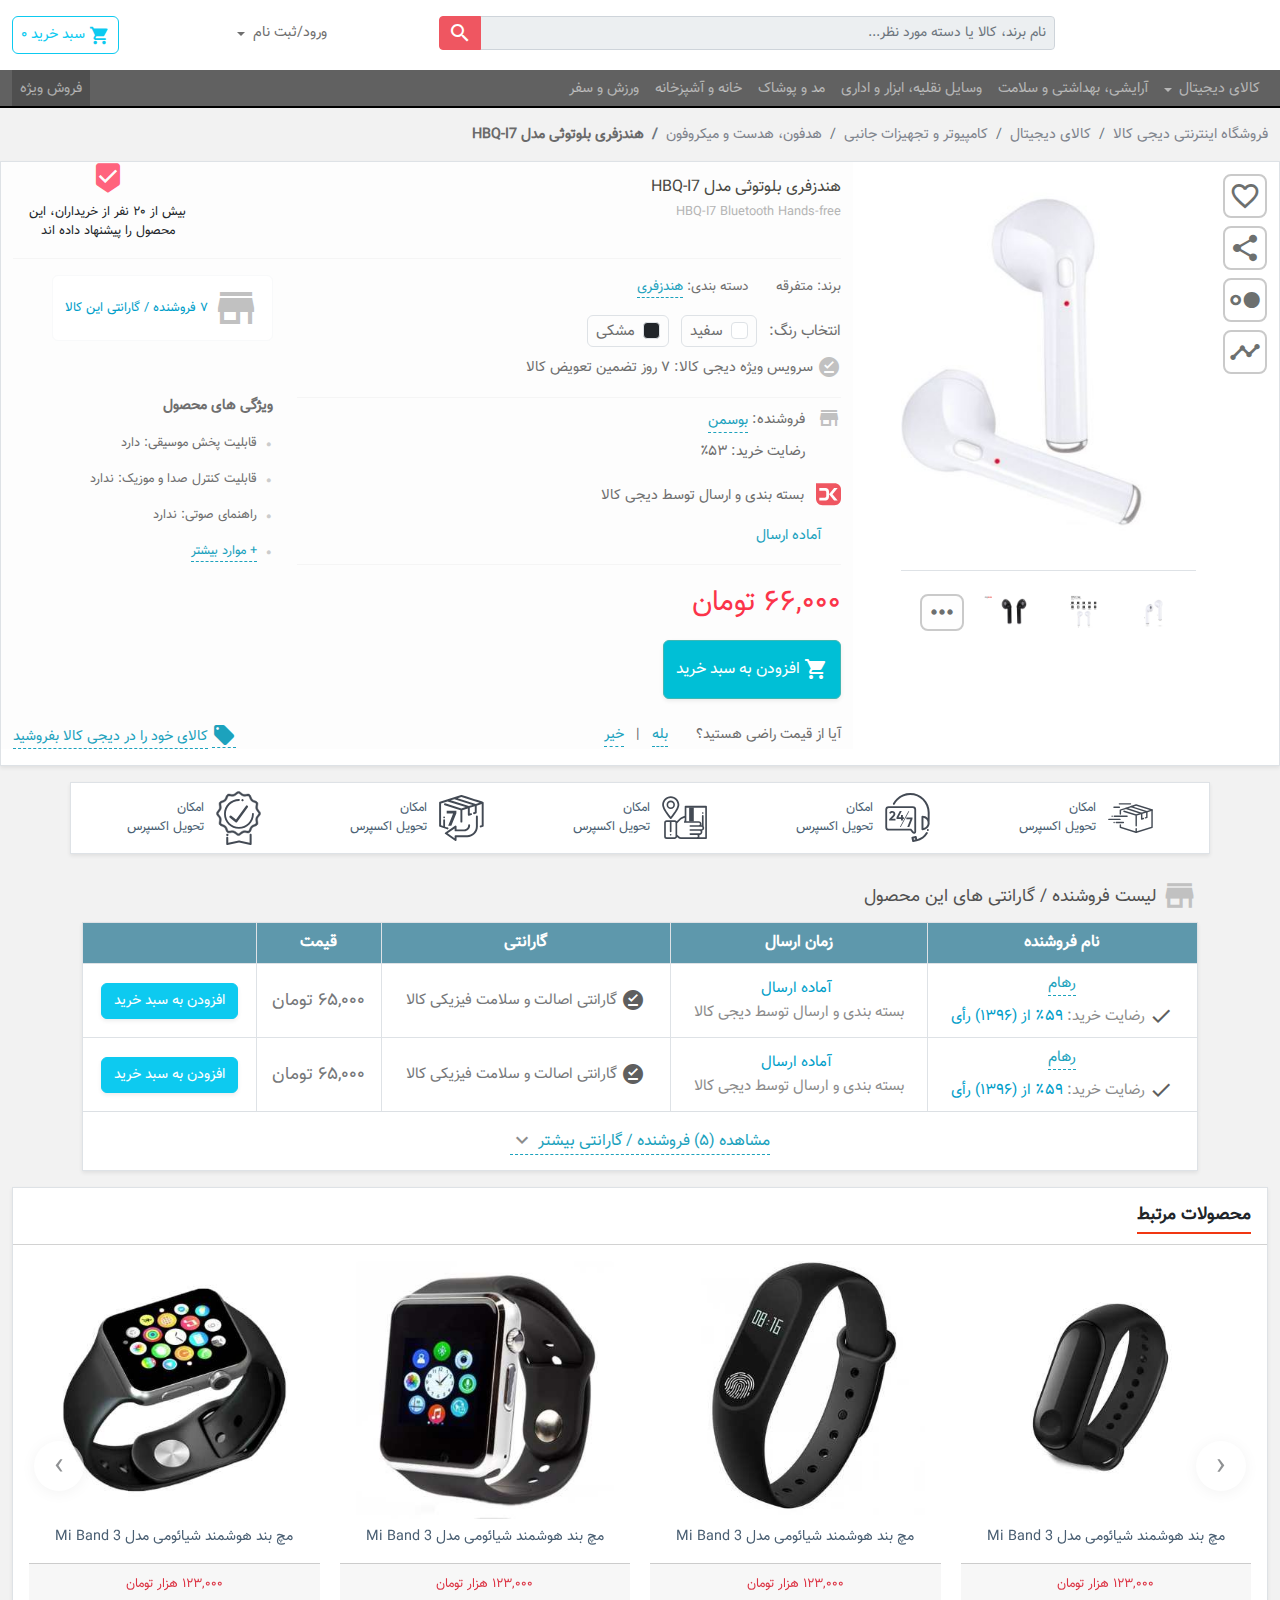
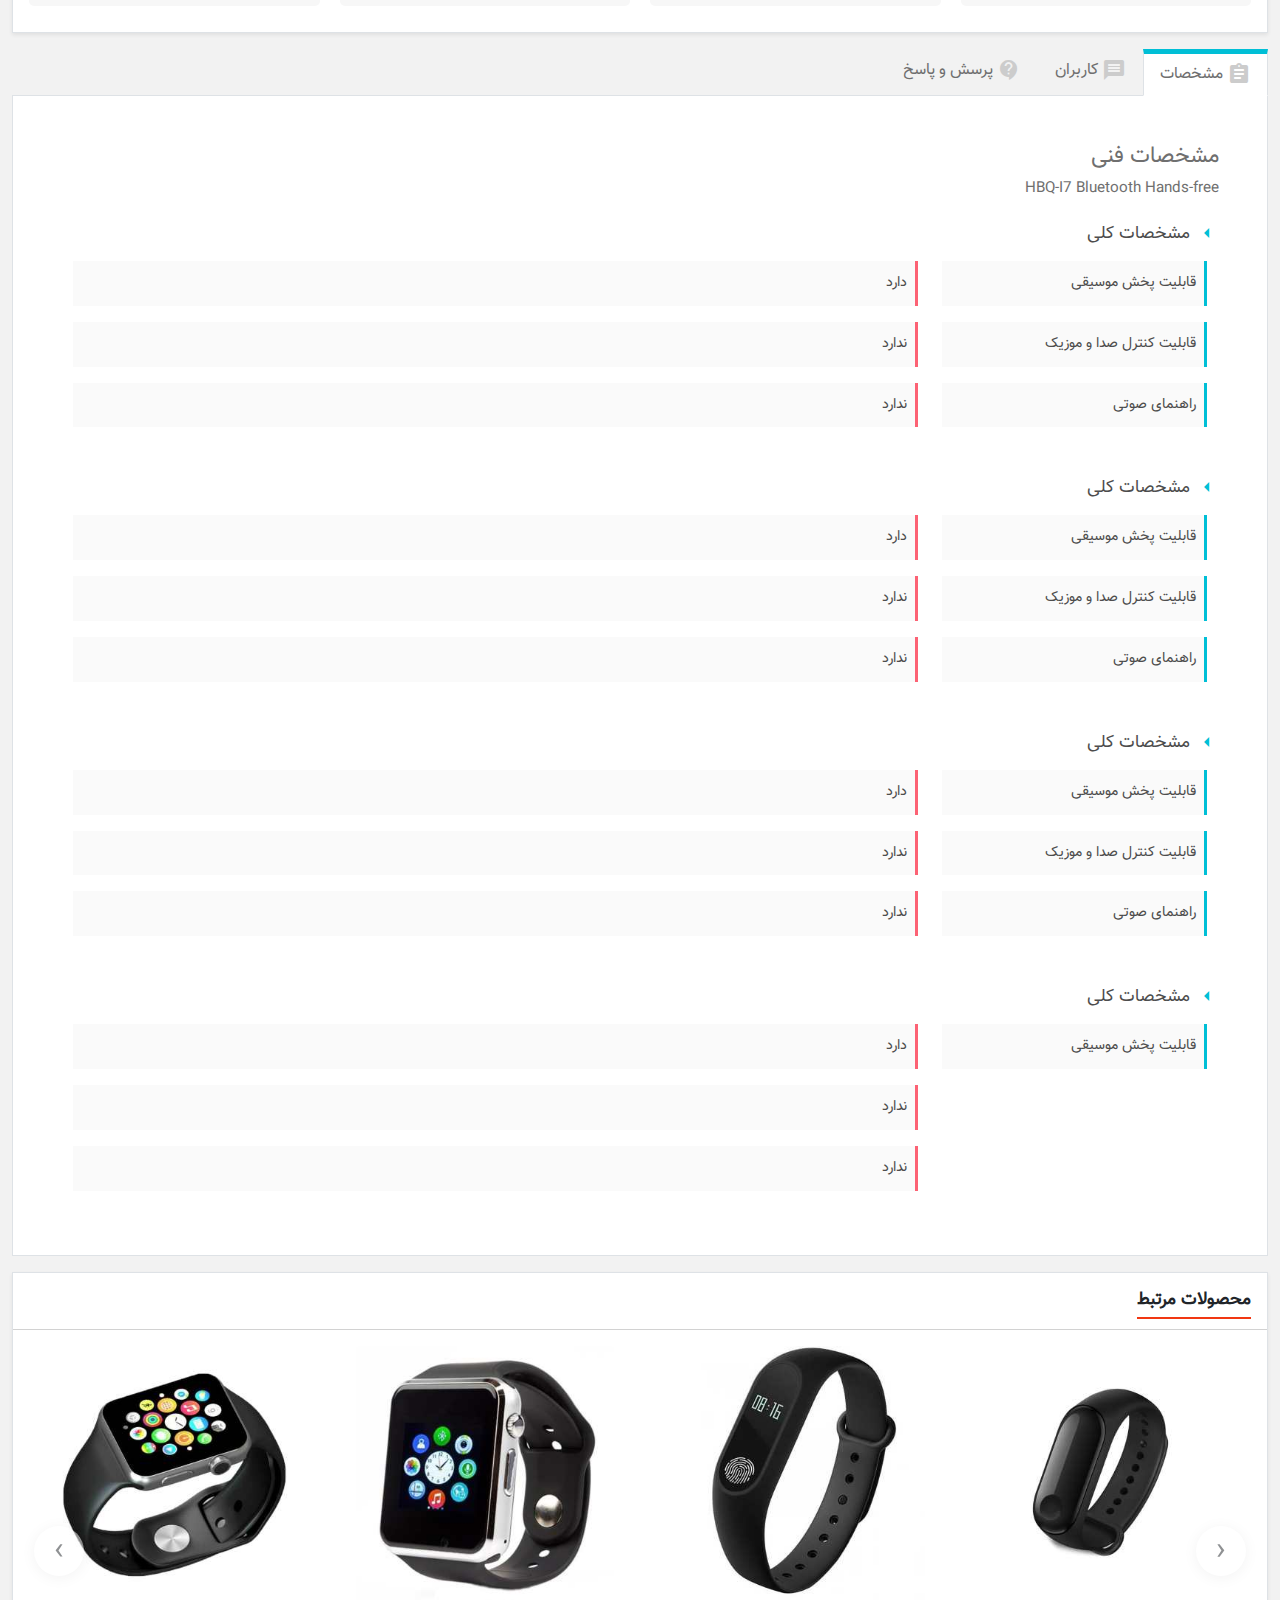
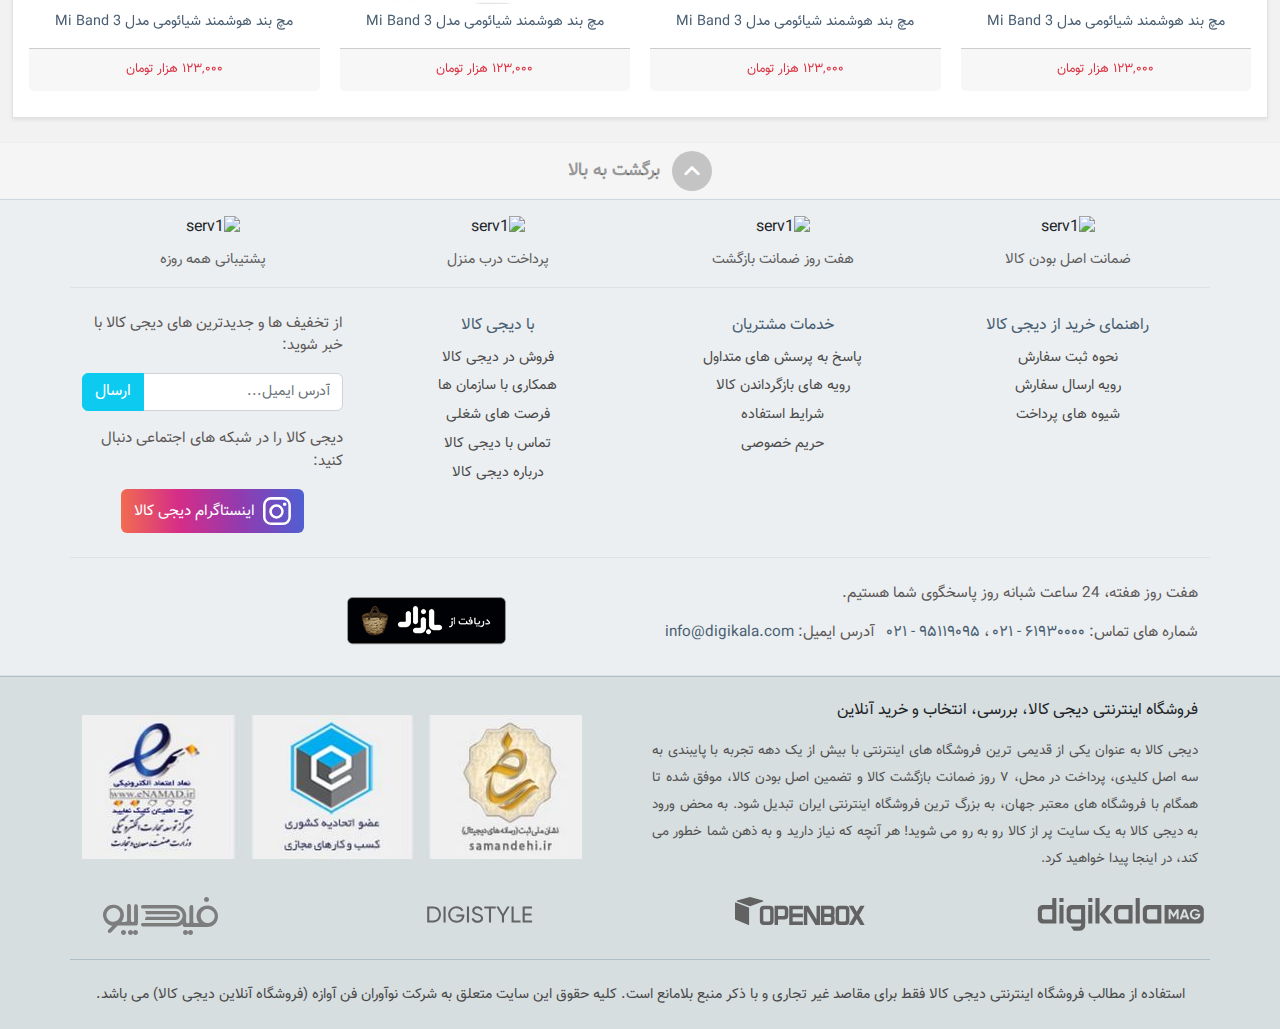
==== product.html @ 94bc152e "Add files via upload" ====
<!DOCTYPE html>
<html lang="fa">
<head>
    <meta charset="UTF-8">
    <meta http-equiv="X-UA-Compatible" content="IE=edge">
    <meta name="viewport" content="width=device-width, initial-scale=1.0">
    <title>دیجی کالا | محصول</title>

    <!-- bootstrap css -->
    <link rel="stylesheet" href="css/bootstrap-reboot.min.css">
    <link rel="stylesheet" href="css/bootstrap.rtl.css">
    <link rel="stylesheet" href="css/icons.css">
    <link rel="stylesheet" href="css/slider/cssfull.css">
    <link rel="stylesheet" href="css/owl-carousel/owl.carousel.css">
    <link rel="stylesheet" href="css/owl-carousel/owl.theme.default.css">
    <link rel="stylesheet" href="css/owl-carousel/font-awesome.min.css">
    <link rel="stylesheet" href="css/checkbox/checkbox.css">
    <link rel="stylesheet" href="css/style.css">
    <link rel="stylesheet" href="css/media.css">

    <link rel="stylesheet" href="css/slider/css1.css" media="screen and (max-width: 1365px)">
    <link rel="stylesheet" href="css/slider/css2.css" media="screen and (min-width: 1366px)">
    <link rel="stylesheet" href="css/slider/css3.css" media="screen and (min-width: 1680px)">

    <!-- bootstrap js -->
    <script src="js/jquery-3.6.0.min.js"></script>
    <script src="js/bootstrap.bundle.min.js"></script>
    <script src="js/slider1.js"></script>
    <script src="js/slider2.js"></script>
    <script src="js/owl.carousel.min.js"></script>
    <script src="js/custom.js"></script>

</head>

<body>
<!-- start header -->
<header class="container-fluid bg-white shadow-sm">
    <div class="row py-3">
        <div class="col-6 col-md-3 col-lg-2 mb-2 mb-md-0">
            <a href="./index.html">
                <div class="logo p-0">
                </div>
            </a>
        </div>
        <div class="col-6 col-md-4 col-lg-6 mb-2 mb-md-0">
            <form action="" method="post">
                <div class="input-group input-group-sm input-group-custom-0">
                    <input type="text" placeholder="نام برند، کالا یا دسته مورد نظر..."
                           class="form-control">
                    <button type="button" class="btn text-white">
                        <span class="material-icons">search</span>
                    </button>
                </div>
            </form>
        </div>
        <div class="col-6 col-md-3 col-lg-2 text-md-center text-lg-end">
            <div class="dropdown dropdown-center dropdown-custom-0">
                <button type="button" class="btn border-0 dropdown-toggle ps-0" id="dropdownMenuButton0"
                        data-bs-toggle="dropdown" aria-expanded="false">
                    ورود/ثبت نام
                </button>
                <div class="dropdown-menu border-0 shadow rounded-0 dropdown-menu-custom-0"
                     aria-labelledby="dropdownMenuButton0">
                    <div class="dropdown-header text-center py-0 px-2">
                        <!--<a class="btn btn-primary" href="#">ورود به دیجی کالا</a>-->
                        <button class="btn" onclick="location.href = '#'">ورود به دیجی کالا</button>
                    </div>
                    <div class="dropdown-divider"></div>
                    <ul class="list-inline py-0 px-1">
                        <li class="list-inline-item">کاربر جدید هستید؟</li>
                        <li class="list-inline-item"><a href="#">ثبت نام</a></li>
                    </ul>
                    <!--<a href="#" class="dropdown-item">پروفایل</a>-->
                    <button class="dropdown-item" onclick="location.href = '#'">
                        <span class="material-icons me-1">person</span>
                        <span>پروفایل</span>
                    </button>
                    <!--<a href="#" class="dropdown-item">ثبت سفارش</a>-->
                    <button class="dropdown-item" onclick="location.href = '#'">
                        <span class="material-icons me-1">assignment_turned_in</span>
                        <span>پیگیری سفارش</span>
                    </button>
                </div>
            </div>
        </div>
        <div class="col-6 col-md-2 col-lg-2 text-end">
            <button type="button" class="btn btn-outline-info px-md-1 px-lg-2 shopping-cart-0">
                <span class="material-icons">shopping_cart</span>
                <span>سبد خرید</span>
                <span>۰</span>
            </button>
        </div>
    </div>
</header>
<!-- end header -->

<!-- start menu -->
<nav class="navbar navbar-dark navbar-expand-md navbar-custom-0 py-0">
    <div class="container-fluid">
        <a class="navbar-toggler btn" data-bs-toggle="collapse" data-bs-target="#menu0" aria-controls="menu0"
           aria-expanded="false" aria-label="Toggle navigation">
            <span class="navbar-toggler-icon"></span>
        </a>
        <div class="nav-line"></div>
        <div class="collapse navbar-collapse" id="menu0">
            <ul class="navbar-nav p-0 navbar-nav-custom-0">
                <li class="nav-item dropdown-custom-1">
                    <a class="nav-link dropdown-toggle border-0" href="#" id="dropdownMenuButton1" role="button"
                       data-bs-toggle="dropdown" aria-expanded="false">
                        <span class="position-relative">کالای دیجیتال</span>
                    </a>
                    <div class="dropdown-menu dropdown-menu-custom-1 rounded-0 rounded-bottom border-0 shadow-sm"
                         aria-labelledby="dropdownMenuButton1">
                        <div class="container-fluid">
                            <div class="row">
                                <div class="col-md-3">
                                    <div class="sub-menu">
                                        <a href="#" class="ps-1 dropdown-menu-item-0">
                                            <span class="material-icons">chevron_left</span>
                                            <span>لوازم جانبی گوشی</span>
                                        </a>
                                        <ul class="list-group list-group-custom-0">
                                            <li class="list-group-item border-0 py-1"><a href="#">کیف و کاور گوشی</a>
                                            </li>
                                            <li class="list-group-item border-0 py-1"><a href="#">پاور بانک</a></li>
                                            <li class="list-group-item border-0 py-1"><a href="#">هدفون و هدست</a></li>
                                            <li class="list-group-item border-0 py-1"><a href="#">پایه نگهدارنده
                                                گوشی</a></li>
                                        </ul>
                                    </div>
                                    <div class="sub-menu py-1">
                                        <a href="#" class="ps-1 dropdown-menu-item-0">
                                            <span class="material-icons">chevron_left</span>
                                            <span>گوشی موبایل</span>
                                        </a>
                                        <ul class="list-group list-group-custom-0">
                                            <li class="list-group-item border-0 py-1"><a href="#">سامسونگ</a></li>
                                            <li class="list-group-item border-0 py-1"><a href="#">هوآوی</a></li>
                                            <li class="list-group-item border-0 py-1"><a href="#">شیائومی</a></li>
                                            <li class="list-group-item border-0 py-1"><a href="#">اپل</a></li>
                                        </ul>
                                    </div>
                                    <div class="sub-menu py-1">
                                        <a href="#" class="ps-1 dropdown-menu-item-0">
                                            <span class="material-icons">chevron_left</span>
                                            <span>واقعیت مجازی</span>
                                        </a>
                                    </div>
                                    <div class="sub-menu py-1">
                                        <a href="#" class="ps-1 dropdown-menu-item-0">
                                            <span class="material-icons">chevron_left</span>
                                            <span>مچ بند و ساعت هوشمند</span>
                                        </a>
                                    </div>
                                    <div class="sub-menu py-1">
                                        <a href="#" class="ps-1 dropdown-menu-item-0">
                                            <span class="material-icons">chevron_left</span>
                                            <span>هدفون، هدست و هنسفری</span>
                                        </a>
                                    </div>
                                    <div class="sub-menu py-1">
                                        <a href="#" class="ps-1 dropdown-menu-item-0">
                                            <span class="material-icons">chevron_left</span>
                                            <span>اسپیکر بلوتوث و با سیم</span>
                                        </a>
                                    </div>
                                    <div class="sub-menu py-1">
                                        <a href="#" class="ps-1 dropdown-menu-item-0">
                                            <span class="material-icons">chevron_left</span>
                                            <span>اسکوتر برقی</span>
                                        </a>
                                    </div>
                                </div>
                                <div class="col-md-3">
                                    <div class="sub-menu">
                                        <a href="#" class="ps-1 dropdown-menu-item-0">
                                            <span class="material-icons">chevron_left</span>
                                            <span>لوازم جانبی گوشی</span>
                                        </a>
                                        <ul class="list-group list-group-custom-0">
                                            <li class="list-group-item border-0 py-1"><a href="#">کیف و کاور گوشی</a>
                                            </li>
                                            <li class="list-group-item border-0 py-1"><a href="#">پاور بانک</a></li>
                                            <li class="list-group-item border-0 py-1"><a href="#">هدفون و هدست</a></li>
                                            <li class="list-group-item border-0 py-1"><a href="#">پایه نگهدارنده
                                                گوشی</a></li>
                                        </ul>
                                    </div>
                                    <div class="sub-menu py-1">
                                        <a href="#" class="ps-1 dropdown-menu-item-0">
                                            <span class="material-icons">chevron_left</span>
                                            <span>گوشی موبایل</span>
                                        </a>
                                        <ul class="list-group list-group-custom-0">
                                            <li class="list-group-item border-0 py-1"><a href="#">سامسونگ</a></li>
                                            <li class="list-group-item border-0 py-1"><a href="#">هوآوی</a></li>
                                            <li class="list-group-item border-0 py-1"><a href="#">شیائومی</a></li>
                                            <li class="list-group-item border-0 py-1"><a href="#">اپل</a></li>
                                        </ul>
                                    </div>
                                    <div class="sub-menu py-1">
                                        <a href="#" class="ps-1 dropdown-menu-item-0">
                                            <span class="material-icons">chevron_left</span>
                                            <span>واقعیت مجازی</span>
                                        </a>
                                    </div>
                                    <div class="sub-menu py-1">
                                        <a href="#" class="ps-1 dropdown-menu-item-0">
                                            <span class="material-icons">chevron_left</span>
                                            <span>مچ بند و ساعت هوشمند</span>
                                        </a>
                                    </div>
                                    <div class="sub-menu py-1">
                                        <a href="#" class="ps-1 dropdown-menu-item-0">
                                            <span class="material-icons">chevron_left</span>
                                            <span>هدفون، هدست و هنسفری</span>
                                        </a>
                                    </div>
                                    <div class="sub-menu py-1">
                                        <a href="#" class="ps-1 dropdown-menu-item-0">
                                            <span class="material-icons">chevron_left</span>
                                            <span>اسپیکر بلوتوث و با سیم</span>
                                        </a>
                                    </div>
                                    <div class="sub-menu py-1">
                                        <a href="#" class="ps-1 dropdown-menu-item-0">
                                            <span class="material-icons">chevron_left</span>
                                            <span>اسکوتر برقی</span>
                                        </a>
                                    </div>
                                </div>
                                <div class="col-md-3">
                                    <div class="sub-menu">
                                        <a href="#" class="ps-1 dropdown-menu-item-0">
                                            <span class="material-icons">chevron_left</span>
                                            <span>لوازم جانبی گوشی</span>
                                        </a>
                                        <ul class="list-group list-group-custom-0">
                                            <li class="list-group-item border-0 py-1"><a href="#">کیف و کاور گوشی</a>
                                            </li>
                                            <li class="list-group-item border-0 py-1"><a href="#">پاور بانک</a></li>
                                            <li class="list-group-item border-0 py-1"><a href="#">هدفون و هدست</a></li>
                                            <li class="list-group-item border-0 py-1"><a href="#">پایه نگهدارنده
                                                گوشی</a></li>
                                        </ul>
                                    </div>
                                    <div class="sub-menu py-1">
                                        <a href="#" class="ps-1 dropdown-menu-item-0">
                                            <span class="material-icons">chevron_left</span>
                                            <span>گوشی موبایل</span>
                                        </a>
                                        <ul class="list-group list-group-custom-0">
                                            <li class="list-group-item border-0 py-1"><a href="#">سامسونگ</a></li>
                                            <li class="list-group-item border-0 py-1"><a href="#">هوآوی</a></li>
                                            <li class="list-group-item border-0 py-1"><a href="#">شیائومی</a></li>
                                            <li class="list-group-item border-0 py-1"><a href="#">اپل</a></li>
                                        </ul>
                                    </div>
                                    <div class="sub-menu py-1">
                                        <a href="#" class="ps-1 dropdown-menu-item-0">
                                            <span class="material-icons">chevron_left</span>
                                            <span>واقعیت مجازی</span>
                                        </a>
                                    </div>
                                    <div class="sub-menu py-1">
                                        <a href="#" class="ps-1 dropdown-menu-item-0">
                                            <span class="material-icons">chevron_left</span>
                                            <span>مچ بند و ساعت هوشمند</span>
                                        </a>
                                    </div>
                                    <div class="sub-menu py-1">
                                        <a href="#" class="ps-1 dropdown-menu-item-0">
                                            <span class="material-icons">chevron_left</span>
                                            <span>هدفون، هدست و هنسفری</span>
                                        </a>
                                    </div>
                                    <div class="sub-menu py-1">
                                        <a href="#" class="ps-1 dropdown-menu-item-0">
                                            <span class="material-icons">chevron_left</span>
                                            <span>اسپیکر بلوتوث و با سیم</span>
                                        </a>
                                    </div>
                                    <div class="sub-menu py-1">
                                        <a href="#" class="ps-1 dropdown-menu-item-0">
                                            <span class="material-icons">chevron_left</span>
                                            <span>اسکوتر برقی</span>
                                        </a>
                                    </div>
                                </div>
                                <div class="col-md-3 d-flex align-items-end justify-content-center">
                                    <img src="img/1636.png" alt="digi-kala" class="img-fluid d-none d-md-block">
                                </div>
                            </div>
                        </div>
                    </div>
                </li>
                <li class="nav-item">
                    <a href="#" class="nav-link">
                        <span class="position-relative">آرایشی، بهداشتی و سلامت</span>
                    </a>
                </li>
                <li class="nav-item">
                    <a href="#" class="nav-link">
                        <span class="position-relative">وسایل نقلیه، ابزار و اداری</span>
                    </a>
                </li>
                <li class="nav-item">
                    <a href="#" class="nav-link">
                        <span class="position-relative">مد و پوشاک</span>
                    </a>
                </li>
                <li class="nav-item">
                    <a href="#" class="nav-link">
                        <span class="position-relative">خانه و آشپزخانه</span>
                    </a>
                </li>
                <li class="nav-item">
                    <a href="#" class="nav-link">
                        <span class="position-relative">ورزش و سفر</span>
                    </a>
                </li>
            </ul>
            <ul class="navbar-nav navbar-nav-custom-0 ms-auto pe-0">
                <li class="nav-item">
                    <a href="#" class="nav-link">
                        <span class="position-relative">فروش ویژه</span>
                    </a>
                </li>
            </ul>
        </div>
    </div>
</nav>
<!-- end menu -->

<!-- start breadcrumb -->
<section class="container-fluid mt-3 ">
    <div class="row">
        <div class="col-12">
            <nav>
                <ol class="breadcrumb breadcrumb-custom-0">
                    <li class="breadcrumb-item"><a href="#">فروشگاه اینترنتی دیجی کالا</a></li>
                    <li class="breadcrumb-item"><a href="#">کالای دیجیتال</a></li>
                    <li class="breadcrumb-item"><a href="#">کامپیوتر و تجهیزات جانبی</a></li>
                    <li class="breadcrumb-item"><a href="#">هدفون، هدست و میکروفون</a></li>
                    <li class="breadcrumb-item active">هندزفری بلوتوثی مدل HBQ-I7</li>
                </ol>
            </nav>
        </div>
    </div>
</section>
<!-- end breadcrumb -->

<main>
    <!-- start product -->
    <section class="container-fluid shadow-sm border bg-white pb-3 product-main-box">
        <div class="row">
            <div class="col-lg-4 pt-1 pb-3 product-img">
                <div class="row">
                    <div class="col-2 gallery-options">
                        <ul class="list-unstyled list-unstyled-custom-0">
                            <li class="mt-2"><a href="#" class="d-inline-block p-1 rounded-3"><span
                                    class="material-icons">favorite_border</span></a></li>
                            <li class="mt-2"><a href="#" class="d-inline-block p-1 rounded-3"><span
                                    class="material-icons">share</span></a></li>
                            <li class="mt-2"><a href="#" class="d-inline-block p-1 rounded-3"><span
                                    class="material-icons">hdr_strong</span></a></li>
                            <li class="mt-2"><a href="#" class="d-inline-block p-1 rounded-3"><span
                                    class="material-icons">timeline</span></a></li>
                        </ul>
                    </div>
                    <div class="col-10 col-lg-9 gallery-img-box">
                        <div class="text-center border-bottom gallery-img-main">
                            <img src="img/han1.JPG" alt="" class="img-fluid">
                        </div>
                        <ul class="list-inline p-0 mt-4 text-center gallery-img-list">
                            <li class="list-inline-item">
                                <img src="img/img_h1.jpg" alt="" class="img-fluid">
                            </li>
                            <li class="list-inline-item">
                                <img src="img/img_h2.jpg" alt="" class="img-fluid">
                            </li>
                            <li class="list-inline-item">
                                <img src="img/img_h4.jpg" alt="" class="img-fluid">
                            </li>
                            <li class="list-inline-item">
                                <a href="#" class="p-1 rounded-3">
                                    <span class="material-icons">more_horiz</span>
                                </a>
                            </li>
                        </ul>
                    </div>
                </div>
            </div>
            <div class="col-lg-8 product-info text-center text-md-start">
                <div class="row pb-3">
                    <div class="col-md-9">
                        <div class="product-title text-center text-md-start">
                            <h1 class="mb-0 mt-3">هندزفری بلوتوثی مدل HBQ-I7</h1>
                            <h4 class="mb-0 mt-2">HBQ-I7 Bluetooth Hands-free</h4>
                        </div>
                    </div>
                    <div class="col-md-3">
                        <div class="product-popularity text-center mt-3 mt-md-0">
                            <span class="material-icons">beenhere</span>
                            <p class="mb-0">بیش از ۲۰ نفر از خریداران، این محصول را پیشنهاد داده اند</p>
                        </div>
                    </div>
                </div>
                <div class="border-bottom-custom"></div>
                <div class="row pt-3">
                    <div class="col-md-8">
                        <div class="product-directory">
                            <ul class="list-inline p-0 m-0">
                                <li class="list-inline-item me-4">
                                    <span>برند:</span>
                                    <span>متفرقه</span>
                                </li>
                                <li class="list-inline-item">
                                    <span>دسته بندی:</span>
                                    <a href="#">هندزفری</a>
                                </li>
                            </ul>
                        </div>
                        <div class="mt-3 product-color-selection">
                            <ul class="list-inline p-0 m-0">
                                <li class="list-inline-item">انتخاب رنگ:</li>
                                <li class="list-inline-item py-1 px-2 border rounded-2 product-color-box">
                                    <a href="#" class="position-relative">
                                        <span class="d-inline-block bg-white border rounded-1 me-1"></span>
                                        <span class="product-color">سفید</span>
                                    </a>
                                </li>
                                <li class="list-inline-item py-1 px-2 border rounded-2 product-color-box">
                                    <a href="#" class="position-relative">
                                        <span class="d-inline-block bg-dark border rounded-1 me-1"></span>
                                        <span class="product-color">مشکی</span>
                                    </a>
                                </li>
                            </ul>
                        </div>
                        <div class="mt-2 product-guarantee">
                            <span class="material-icons">offline_pin</span>
                            <span>سرویس ویژه دیجی کالا: ۷ روز تضمین تعویض کالا</span>
                        </div>
                        <div class="border-bottom-custom pb-3"></div>
                        <div class="mt-2 product-guarantee">
                            <span class="material-icons me-2 store">store</span>
                            <ul class="d-inline-block list-unstyled list-unstyled-custom-1">
                                <li>
                                    <span>فروشنده:</span>
                                    <a href="#">بوسمن</a>
                                </li>
                                <li class="mt-1">
                                    <span>
                                        رضایت خرید: ۵۳٪
                                    </span>
                                </li>
                            </ul>
                        </div>
                        <div class="product-guarantee">
                            <img src="img/1fb9a3a5.svg" alt="" class="me-2">
                            <span>بسته بندی و ارسال توسط دیجی کالا</span>
                        </div>
                        <div class="product-guarantee mt-3">
                            <img src="img/warehouse.JPG" alt="" class="me-3" width="20">
                            <span class="ready-to-send">آماده ارسال</span>
                        </div>
                        <div class="border-bottom-custom pb-3"></div>
                        <div class="mt-3 product-price">
                            <p>۶۶,۰۰۰ تومان</p>
                            <button class="btn btn-info shadow-sm py-3">
                                <span class="material-icons">shopping_cart</span>
                                <span>افزودن به سبد خرید</span>
                            </button>
                        </div>
                    </div>
                    <div class="col-md-4 mt-2 mt-md-0">
                        <div class="product-sellers">
                            <a href="#" class="btn btn-light py-2">
                                <span class="material-icons">store</span>
                                <span>۷ فروشنده / گارانتی این کالا</span>
                            </a>
                        </div>
                        <div class="product-options mt-1 mt-md-5 pt-2">
                            <h5>ویژگی های محصول</h5>
                            <ul class="m-0 p-0 list-unstyled">
                                <li>قابلیت پخش موسیقی: دارد</li>
                                <li>قابلیت کنترل صدا و موزیک: ندارد</li>
                                <li>راهنمای صوتی: ندارد</li>
                                <li><a href="#">+ موارد بیشتر</a></li>
                            </ul>
                        </div>
                    </div>
                </div>
                <div class="row mt-4">
                    <div class="col-md-6">
                        <ul class="list-inline product-satisfaction m-0 p-0">
                            <li class="list-inline-item me-4">آیا از قیمت راضی هستید؟</li>
                            <li class="list-inline-item">
                                <a href="#">بله</a>
                            </li>
                            <li class="list-inline-item">|</li>
                            <li class="list-inline-item">
                                <a href="#">خیر</a>
                            </li>
                        </ul>
                    </div>
                    <div class="col-md-6 text-center text-md-end mt-3 mt-md-0">
                        <div class="selling-your-product">
                            <span class="material-icons">local_offer</span>
                            <a href="#">کالای خود را در دیجی کالا بفروشید</a>
                        </div>
                    </div>
                </div>
            </div>
        </div>
    </section>
    <!-- end product -->

    <!-- start product-features -->
    <section class="container mt-3 shadow-sm border bg-white product-features py-2 px-4">
        <div class="row align-items-center">
            <div class="col product-feature text-center">
                <a href="#">
                    <img src="img/c99c8b3d.svg" alt="" class="me-2 mt-2 mt-lg-0">
                    <ul class="list-unstyled m-0 p-0 d-inline-block mt-2 mt-lg-0 text-lg-start">
                        <li>امکان</li>
                        <li>تحویل اکسپرس</li>
                    </ul>
                </a>
            </div>
            <div class="col product-feature text-center">
                <a href="#">
                    <img src="img/28cf2088.svg" alt="" class="me-2">
                    <ul class="list-unstyled m-0 p-0 d-inline-block mt-2 mt-lg-0 text-lg-start">
                        <li>امکان</li>
                        <li>تحویل اکسپرس</li>
                    </ul>
                </a>
            </div>
            <div class="col product-feature text-center">
                <a href="#">
                    <img src="img/4c9cdf1f.svg" alt="" class="me-2">
                    <ul class="list-unstyled m-0 p-0 d-inline-block mt-2 mt-lg-0 text-lg-start">
                        <li>امکان</li>
                        <li>تحویل اکسپرس</li>
                    </ul>
                </a>
            </div>
            <div class="col product-feature text-center">
                <a href="#">
                    <img src="img/d9c5e979.svg" alt="" class="me-2">
                    <ul class="list-unstyled m-0 p-0 d-inline-block mt-2 mt-lg-0 text-lg-start">
                        <li>امکان</li>
                        <li>تحویل اکسپرس</li>
                    </ul>
                </a>
            </div>
            <div class="col product-feature text-center">
                <a href="#">
                    <img src="img/9aec2c1d.svg" alt="" class="me-2">
                    <ul class="list-unstyled m-0 p-0 d-inline-block mt-2 mt-lg-0 text-lg-start">
                        <li>امکان</li>
                        <li>تحویل اکسپرس</li>
                    </ul>
                </a>
            </div>
        </div>
    </section>
    <!-- end product-features -->

    <!-- start product-suppliers -->
    <section class="container mt-4">
        <div class="row">
            <div class="col-12 product-suppliers">
                <div class="product-suppliers-title">
                    <h3 class="m-0">
                        <span class="material-icons">store</span>
                        <span>لیست فروشنده / گارانتی های این محصول</span>
                    </h3>
                </div>
                <div class="mt-2 shadow-sm table-responsive-sm product-suppliers-list">
                    <table class="table table-bordered bg-white mb-0 align-middle">
                        <thead>
                        <tr class="table-header-custom-0 text-white align-middle">
                            <th>نام فروشنده</th>
                            <th>زمان ارسال</th>
                            <th>گارانتی</th>
                            <th>قیمت</th>
                            <th></th>
                        </tr>
                        </thead>
                        <tbody>
                        <tr>
                            <td class="product-suppliers-name">
                                <a href="#" class="table-text-blue d-inline-block mb-2">رهام</a><br>
                                <span class="material-icons table-icon">check</span>
                                <span class="table-text-gray">رضایت خرید:</span>
                                <span class="table-text-blue">۵۹٪ از (۱۳۹۶) رأی</span>
                            </td>
                            <td class="product-suppliers-delivery">
                                <img src="img/warehouse.JPG" alt="" width="20">
                                <span class="table-text-blue">آماده ارسال</span><br>
                                <span class="table-text-gray">بسته بندی و ارسال توسط دیجی کالا</span>
                            </td>
                            <td class="product-suppliers-guarantee">
                                <span class="material-icons table-icon">offline_pin</span>
                                <span class="table-text-darkgray">گارانتی اصالت و سلامت فیزیکی کالا</span>
                            </td>
                            <td class="product-suppliers-price">
                                <span class="table-text-darkgray">۶۵,۰۰۰ تومان</span>
                            </td>
                            <td class="product-suppliers-shopping-cart">
                                <button type="button" class="btn btn-info shadow-sm text-white">افزودن به سبد خرید
                                </button>
                            </td>
                        </tr>
                        <tr>
                            <td class="product-suppliers-name">
                                <a href="#" class="table-text-blue d-inline-block mb-2">رهام</a><br>
                                <span class="material-icons table-icon">check</span>
                                <span class="table-text-gray">رضایت خرید:</span>
                                <span class="table-text-blue">۵۹٪ از (۱۳۹۶) رأی</span>
                            </td>
                            <td class="product-suppliers-delivery">
                                <img src="img/warehouse.JPG" alt="" width="20">
                                <span class="table-text-blue">آماده ارسال</span><br>
                                <span class="table-text-gray">بسته بندی و ارسال توسط دیجی کالا</span>
                            </td>
                            <td class="product-suppliers-guarantee">
                                <span class="material-icons table-icon">offline_pin</span>
                                <span class="table-text-darkgray">گارانتی اصالت و سلامت فیزیکی کالا</span>
                            </td>
                            <td class="product-suppliers-price">
                                <span class="table-text-darkgray">۶۵,۰۰۰ تومان</span>
                            </td>
                            <td class="product-suppliers-shopping-cart">
                                <button type="button" class="btn btn-info shadow-sm text-white">افزودن به سبد خرید
                                </button>
                            </td>
                        </tr>
                        </tbody>
                    </table>
                </div>
                <div class="bg-white text-center border border-top-0 py-3 shadow-sm more-suppliers">
                    <a href="#">
                        <span>مشاهده (۵) فروشنده / گارانتی بیشتر</span>
                        <span class="material-icons">keyboard_arrow_down</span>
                    </a>
                </div>
            </div>
        </div>
    </section>
    <!-- end product-suppliers -->

    <!-- start product-slider-1 -->
    <section class="container-fluid mt-3">
        <div class="row">
            <div class="col-12">
                <div class="card card-custom-0 shadow-sm rounded-0 border">
                    <div class="card-header card-header-custom-0 py-3 bg-white">
                        <h3 class="d-inline pb-1">محصولات مرتبط</h3>
                    </div>
                    <div class="card-body py-3">
                        <div class="owl-carousel owl-theme owl-carousel-custom-0 owl-carousel-loop">
                            <div class="item rounded-1">
                                <a href="#">
                                    <div class="card card-custom-1 text-center border-0">
                                        <div class="card-body py-0 card-body-custom-1">
                                            <img src="img/2836814.jpg" alt="" class="card-img-top">
                                            <h5 class="card-title">مچ بند هوشمند شیائومی مدل Mi Band 3</h5>
                                        </div>
                                        <div class="card-footer card-footer-custom-1 text-danger">
                                            <h5 class="card-text">۱۲۳,۰۰۰ هزار تومان</h5>
                                        </div>
                                    </div>
                                </a>
                            </div>
                            <div class="item rounded-1">
                                <a href="#">
                                    <div class="card card-custom-1 text-center border-0">
                                        <div class="card-body py-0 card-body-custom-1">
                                            <img src="img/2481611.jpg" alt="" class="card-img-top">
                                            <h5 class="card-title">مچ بند هوشمند شیائومی مدل Mi Band 3</h5>
                                        </div>
                                        <div class="card-footer card-footer-custom-1 text-danger">
                                            <h5 class="card-text">۱۲۳,۰۰۰ هزار تومان</h5>
                                        </div>
                                    </div>
                                </a>
                            </div>
                            <div class="item rounded-1">
                                <a href="#">
                                    <div class="card card-custom-1 text-center border-0">
                                        <div class="card-body py-0 card-body-custom-1">
                                            <img src="img/1903438.jpg" alt="" class="card-img-top">
                                            <h5 class="card-title">مچ بند هوشمند شیائومی مدل Mi Band 3</h5>
                                        </div>
                                        <div class="card-footer card-footer-custom-1 text-danger">
                                            <h5 class="card-text">۱۲۳,۰۰۰ هزار تومان</h5>
                                        </div>
                                    </div>
                                </a>
                            </div>
                            <div class="item rounded-1">
                                <a href="#">
                                    <div class="card card-custom-1 text-center border-0">
                                        <div class="card-body py-0 card-body-custom-1">
                                            <img src="img/2795704.jpg" alt="" class="card-img-top">
                                            <h5 class="card-title">مچ بند هوشمند شیائومی مدل Mi Band 3</h5>
                                        </div>
                                        <div class="card-footer card-footer-custom-1 text-danger">
                                            <h5 class="card-text">۱۲۳,۰۰۰ هزار تومان</h5>
                                        </div>
                                    </div>
                                </a>
                            </div>
                            <div class="item rounded-1">
                                <a href="#">
                                    <div class="card card-custom-1 text-center border-0">
                                        <div class="card-body py-0 card-body-custom-1">
                                            <img src="img/2836814.jpg" alt="" class="card-img-top">
                                            <h5 class="card-title">مچ بند هوشمند شیائومی مدل Mi Band 3</h5>
                                        </div>
                                        <div class="card-footer card-footer-custom-1 text-danger">
                                            <h5 class="card-text">۱۲۳,۰۰۰ هزار تومان</h5>
                                        </div>
                                    </div>
                                </a>
                            </div>
                            <div class="item rounded-1">
                                <a href="#">
                                    <div class="card card-custom-1 text-center border-0">
                                        <div class="card-body py-0 card-body-custom-1">
                                            <img src="img/2481611.jpg" alt="" class="card-img-top">
                                            <h5 class="card-title">مچ بند هوشمند شیائومی مدل Mi Band 3</h5>
                                        </div>
                                        <div class="card-footer card-footer-custom-1 text-danger">
                                            <h5 class="card-text">۱۲۳,۰۰۰ هزار تومان</h5>
                                        </div>
                                    </div>
                                </a>
                            </div>
                            <div class="item rounded-1">
                                <a href="#">
                                    <div class="card card-custom-1 text-center border-0">
                                        <div class="card-body py-0 card-body-custom-1">
                                            <img src="img/1903438.jpg" alt="" class="card-img-top">
                                            <h5 class="card-title">مچ بند هوشمند شیائومی مدل Mi Band 3</h5>
                                        </div>
                                        <div class="card-footer card-footer-custom-1 text-danger">
                                            <h5 class="card-text">۱۲۳,۰۰۰ هزار تومان</h5>
                                        </div>
                                    </div>
                                </a>
                            </div>
                            <div class="item rounded-1">
                                <a href="#">
                                    <div class="card card-custom-1 text-center border-0">
                                        <div class="card-body py-0 card-body-custom-1">
                                            <img src="img/2795704.jpg" alt="" class="card-img-top">
                                            <h5 class="card-title">مچ بند هوشمند شیائومی مدل Mi Band 3</h5>
                                        </div>
                                        <div class="card-footer card-footer-custom-1 text-danger">
                                            <h5 class="card-text">۱۲۳,۰۰۰ هزار تومان</h5>
                                        </div>
                                    </div>
                                </a>
                            </div>
                            <div class="item rounded-1">
                                <a href="#">
                                    <div class="card card-custom-1 text-center border-0">
                                        <div class="card-body py-0 card-body-custom-1">
                                            <img src="img/2836814.jpg" alt="" class="card-img-top">
                                            <h5 class="card-title">مچ بند هوشمند شیائومی مدل Mi Band 3</h5>
                                        </div>
                                        <div class="card-footer card-footer-custom-1 text-danger">
                                            <h5 class="card-text">۱۲۳,۰۰۰ هزار تومان</h5>
                                        </div>
                                    </div>
                                </a>
                            </div>
                            <div class="item rounded-1">
                                <a href="#">
                                    <div class="card card-custom-1 text-center border-0">
                                        <div class="card-body py-0 card-body-custom-1">
                                            <img src="img/2481611.jpg" alt="" class="card-img-top">
                                            <h5 class="card-title">مچ بند هوشمند شیائومی مدل Mi Band 3</h5>
                                        </div>
                                        <div class="card-footer card-footer-custom-1 text-danger">
                                            <h5 class="card-text">۱۲۳,۰۰۰ هزار تومان</h5>
                                        </div>
                                    </div>
                                </a>
                            </div>
                            <div class="item rounded-1">
                                <a href="#">
                                    <div class="card card-custom-1 text-center border-0">
                                        <div class="card-body py-0 card-body-custom-1">
                                            <img src="img/1903438.jpg" alt="" class="card-img-top">
                                            <h5 class="card-title">مچ بند هوشمند شیائومی مدل Mi Band 3</h5>
                                        </div>
                                        <div class="card-footer card-footer-custom-1 text-danger">
                                            <h5 class="card-text">۱۲۳,۰۰۰ هزار تومان</h5>
                                        </div>
                                    </div>
                                </a>
                            </div>
                            <div class="item rounded-1">
                                <a href="#">
                                    <div class="card card-custom-1 text-center border-0">
                                        <div class="card-body py-0 card-body-custom-1">
                                            <img src="img/2795704.jpg" alt="" class="card-img-top">
                                            <h5 class="card-title">مچ بند هوشمند شیائومی مدل Mi Band 3</h5>
                                        </div>
                                        <div class="card-footer card-footer-custom-1 text-danger">
                                            <h5 class="card-text">۱۲۳,۰۰۰ هزار تومان</h5>
                                        </div>
                                    </div>
                                </a>
                            </div>
                        </div>
                    </div>
                </div>
            </div>
        </div>
    </section>
    <!-- end product-slider-1 -->

    <!-- start product-tabs -->
    <section class="container-fluid mt-3">
        <div class="row">
            <div class="col-12">
                <ul class="nav nav-tabs sticky-top nav-tabs-custom-0" id="myTab" role="tablist">
                    <li class="nav-item" role="presentation">
                        <button class="nav-link active" id="specifications-tab" data-bs-toggle="tab"
                                data-bs-target="#specifications" type="button" role="tab" aria-controls="specifications"
                                aria-selected="true">
                            <span class="material-icons">assignment</span>
                            <span class="tab-text">مشخصات</span>
                        </button>
                    </li>
                    <li class="nav-item" role="presentation">
                        <button class="nav-link" id="users-tab" data-bs-toggle="tab" data-bs-target="#users" type="button"
                                role="tab" aria-controls="users" aria-selected="false">
                            <span class="material-icons">message</span>
                            <span class="tab-text">کاربران</span>
                        </button>
                    </li>
                    <li class="nav-item" role="presentation">
                        <button class="nav-link" id="comments-tab" data-bs-toggle="tab" data-bs-target="#comments"
                                type="button" role="tab" aria-controls="comments" aria-selected="false">
                            <span class="material-icons">contact_support</span>
                            <span class="tab-text">پرسش و پاسخ</span>
                        </button>
                    </li>
                </ul>
                <div class="tab-content border-top-0 tab-content-custom-0" id="myTabContent">
                    <!-- start product-specifications -->
                    <div class="tab-pane fade show active bg-white p-5" id="specifications" role="tabpanel" aria-labelledby="specifications-tab">
                        <div class="tab-product-title">
                            <h3 class="mb-2">مشخصات فنی</h3>
                            <h4 class="mb-0">HBQ-I7 Bluetooth Hands-free</h4>
                        </div>
                        <div class="specification-title mt-4">
                            <h5 class="mb-0">
                                <span class="material-icons">arrow_left</span>
                                <span>مشخصات کلی</span>
                            </h5>
                            <ul class="container-fluid mt-2 specification-list">
                                <li class="row my-3 specification-list-item">
                                    <div class="col-md-3">
                                        <h6 class="mb-2 mb-md-0 ps-2 py-2 border-right-blue">قابلیت پخش موسیقی</h6>
                                    </div>
                                    <div class="col-md-9">
                                        <p class="m-0 ps-2 py-2 border-right-red">دارد</p>
                                    </div>
                                </li>
                                <li class="row my-3 specification-list-item">
                                    <div class="col-md-3">
                                        <h6 class="mb-2 mb-md-0 ps-2 py-2 border-right-blue">قابلیت کنترل صدا و موزیک</h6>
                                    </div>
                                    <div class="col-md-9">
                                        <p class="m-0 ps-2 py-2 border-right-red">ندارد</p>
                                    </div>
                                </li>
                                <li class="row my-3 specification-list-item">
                                    <div class="col-md-3">
                                        <h6 class="mb-2 mb-md-0 ps-2 py-2 border-right-blue">راهنمای صوتی</h6>
                                    </div>
                                    <div class="col-md-9">
                                        <p class="m-0 ps-2 py-2 border-right-red">ندارد</p>
                                    </div>
                                </li>
                            </ul>
                        </div>
                        <div class="specification-title mt-5">
                            <h5 class="mb-0">
                                <span class="material-icons">arrow_left</span>
                                <span>مشخصات کلی</span>
                            </h5>
                            <ul class="container-fluid mt-2 specification-list">
                                <li class="row my-3 specification-list-item">
                                    <div class="col-md-3">
                                        <h6 class="mb-2 mb-md-0 ps-2 py-2 border-right-blue">قابلیت پخش موسیقی</h6>
                                    </div>
                                    <div class="col-md-9">
                                        <p class="m-0 ps-2 py-2 border-right-red">دارد</p>
                                    </div>
                                </li>
                                <li class="row my-3 specification-list-item">
                                    <div class="col-md-3">
                                        <h6 class="mb-2 mb-md-0 ps-2 py-2 border-right-blue">قابلیت کنترل صدا و موزیک</h6>
                                    </div>
                                    <div class="col-md-9">
                                        <p class="m-0 ps-2 py-2 border-right-red">ندارد</p>
                                    </div>
                                </li>
                                <li class="row my-3 specification-list-item">
                                    <div class="col-md-3">
                                        <h6 class="mb-2 mb-md-0 ps-2 py-2 border-right-blue">راهنمای صوتی</h6>
                                    </div>
                                    <div class="col-md-9">
                                        <p class="m-0 ps-2 py-2 border-right-red">ندارد</p>
                                    </div>
                                </li>
                            </ul>
                        </div>
                        <div class="specification-title mt-5">
                        <h5 class="mb-0">
                            <span class="material-icons">arrow_left</span>
                            <span>مشخصات کلی</span>
                        </h5>
                        <ul class="container-fluid mt-2 specification-list">
                            <li class="row my-3 specification-list-item">
                                <div class="col-md-3">
                                    <h6 class="mb-2 mb-md-0 ps-2 py-2 border-right-blue">قابلیت پخش موسیقی</h6>
                                </div>
                                <div class="col-md-9">
                                    <p class="m-0 ps-2 py-2 border-right-red">دارد</p>
                                </div>
                            </li>
                            <li class="row my-3 specification-list-item">
                                <div class="col-md-3">
                                    <h6 class="mb-2 mb-md-0 ps-2 py-2 border-right-blue">قابلیت کنترل صدا و موزیک</h6>
                                </div>
                                <div class="col-md-9">
                                    <p class="m-0 ps-2 py-2 border-right-red">ندارد</p>
                                </div>
                            </li>
                            <li class="row my-3 specification-list-item">
                                <div class="col-md-3">
                                    <h6 class="mb-2 mb-md-0 ps-2 py-2 border-right-blue">راهنمای صوتی</h6>
                                </div>
                                <div class="col-md-9">
                                    <p class="m-0 ps-2 py-2 border-right-red">ندارد</p>
                                </div>
                            </li>
                        </ul>
                    </div>
                        <div class="specification-title mt-5">
                        <h5 class="mb-0">
                            <span class="material-icons">arrow_left</span>
                            <span>مشخصات کلی</span>
                        </h5>
                        <ul class="container-fluid mt-2 specification-list">
                            <li class="row my-2 my-md-3 specification-list-item">
                                <div class="col-md-3">
                                    <h6 class="mb-2 mb-md-0 ps-2 py-2 border-right-blue">قابلیت پخش موسیقی</h6>
                                </div>
                                <div class="col-md-9">
                                    <p class="m-0 ps-2 py-2 border-right-red">دارد</p>
                                </div>
                            </li>
                            <li class="row my-2 my-md-3 specification-list-item">
                                <div class="col-md-3">
                                    <h6 class="mb-2 mb-md-0 ps-2 py-2 border-right-blue visually-hidden"></h6>
                                </div>
                                <div class="col-md-9">
                                    <p class="m-0 ps-2 py-2 border-right-red">ندارد</p>
                                </div>
                            </li>
                            <li class="row my-2 my-md-3 specification-list-item">
                                <div class="col-md-3">
                                    <h6 class="mb-2 mb-md-0 ps-2 py-2 border-right-blue visually-hidden"></h6>
                                </div>
                                <div class="col-md-9">
                                    <p class="m-0 ps-2 py-2 border-right-red">ندارد</p>
                                </div>
                            </li>
                        </ul>
                    </div>
                    </div>
                    <!-- end product-specifications -->

                    <!-- start product-users -->
                    <div class="tab-pane fade bg-white users-content p-5" id="users" role="tabpanel" aria-labelledby="users-tab">
                        <div class="tab-product-title">
                            <h3 class="mb-2">امتیاز کاربران به:</h3>
                            <h4 class="mb-0">هندزفری بلوتوثی (۱۰۳ نفر)</h4>
                        </div>
                        <div class="container mt-4">
                            <div class="row">
                                <div class="col-12 col-md-6">
                                    <ul class="container-fluid m-0 progress-container">
                                        <li class="row p-1 rounded-1 align-items-center">
                                            <div class="col-12 col-sm-5 progress-title-0">
                                                <h6 class="mb-0">ارگونومی:</h6>
                                            </div>
                                            <div class="col-9 col-sm-5">
                                                <div class="progress progress-custom-0">
                                                    <div class="progress-bar" style="width: 95%" role="progressbar"
                                                         aria-valuenow="95" aria-valuemin="0" aria-valuemax="100"></div>
                                                </div>
                                            </div>
                                            <div class="col-3 col-sm-2 progress-title-1 text-center">
                                                <span>عالی</span>
                                            </div>
                                        </li>
                                        <li class="row p-1 rounded-1 align-items-center mt-2">
                                            <div class="col-12 col-sm-5 progress-title-0">
                                                <h6 class="mb-0">کیفیت عمومی پخش صدا:</h6>
                                            </div>
                                            <div class="col-9 col-sm-5">
                                                <div class="progress progress-custom-0">
                                                    <div class="progress-bar" style="width: 55%" role="progressbar"
                                                         aria-valuenow="55" aria-valuemin="0" aria-valuemax="100"></div>
                                                </div>
                                            </div>
                                            <div class="col-3 col-sm-2 progress-title-1 text-center">
                                                <span>معمولی</span>
                                            </div>
                                        </li>
                                        <li class="row p-1 rounded-1 align-items-center mt-2">
                                            <div class="col-12 col-sm-5 progress-title-0">
                                                <h6 class="mb-0">کیفیت ساخت:</h6>
                                            </div>
                                            <div class="col-9 col-sm-5">
                                                <div class="progress progress-custom-0">
                                                    <div class="progress-bar" style="width: 65%" role="progressbar"
                                                         aria-valuenow="65" aria-valuemin="0" aria-valuemax="100"></div>
                                                </div>
                                            </div>
                                            <div class="col-3 col-sm-2 progress-title-1 text-center">
                                                <span>معمولی</span>
                                            </div>
                                        </li>
                                        <li class="row p-1 rounded-1 align-items-center mt-2">
                                            <div class="col-12 col-sm-5 progress-title-0">
                                                <h6 class="mb-0">ارزش در برابر خرید:</h6>
                                            </div>
                                            <div class="col-9 col-sm-5">
                                                <div class="progress progress-custom-0">
                                                    <div class="progress-bar" style="width: 45%" role="progressbar"
                                                         aria-valuenow="45" aria-valuemin="0" aria-valuemax="100"></div>
                                                </div>
                                            </div>
                                            <div class="col-3 col-sm-2 progress-title-1 text-center">
                                                <span>معمولی</span>
                                            </div>
                                        </li>
                                    </ul>
                                </div>
                                <div class="col-12 col-md-6 add-comment py-1 mt-3 mt-md-0">
                                    <p>شما هم می توانید در مورد این کالا نظر بدهید.</p>
                                    <p>برای ثبت نظر، لازم است ابتدا وارد حساب کاربری خود شوید. اگر این محصول را قبلا از دیجی کالا خریده باشید، نظر شما به عنوان مالک محصول ثبت خواهد شد.</p>
                                    <button class="btn btn-dark shadow-sm mt-2 btn-custom-1">
                                        <span class="material-icons me-2">add_comment</span>
                                        <span>افزودن نظر جدید</span>
                                    </button>
                                </div>
                            </div>
                            <div class="row mt-5 align-items-center user-comments">
                                <div class="col-md-6">
                                    <h4 class="mb-0 user-comment-title">
                                        <span class="material-icons">transit_enterexit</span>
                                        <span>نظرات کاربران</span>
                                    </h4>
                                </div>
                                <div class="col-md-6">
                                    <ul class="list-inline mb-0 pe-0 user-comment-category">
                                        <li class="list-inline-item">مرتب سازی بر اساس:</li>
                                        <li class="list-inline-item"><a href="#">نظر خریداران</a></li>
                                        <li class="list-inline-item"><a href="#" class="active-custom-comment">مفیدترین نظرات</a></li>
                                        <li class="list-inline-item"><a href="#">جدیدترین نظرات</a></li>
                                    </ul>
                                </div>
                            </div>
                            <div class="border-bottom pb-2"></div>
                            <div class="container-fluid mt-3 p-3 border rounded-2 customer-comment-box">
                                <div class="row">
                                    <div class="col-md-3">
                                        <div class="comment-box-shopping py-3 px-2 rounded-2 border">
                                            <span class="material-icons me-1">shopping_cart</span>
                                            <span>خریدار این محصول</span>
                                        </div>
                                        <div class="comment-box-supplier px-2 my-5">
                                            <p class="mb-1">خریداری شده از:</p>
                                            <span class="material-icons me-1">store</span>
                                            <a href="#">اسمارت الکتریک</a>
                                        </div>
                                        <div class="comment-box-dislike py-3 px-2 rounded-2 border">
                                            <span class="material-icons me-1">thumb_down_alt</span>
                                            <span>خرید این محصول را توصیه نمی کنم</span>
                                        </div>
                                    </div>
                                    <div class="col-md-8 offset-md-1 mt-3 mt-md-0">
                                        <div class="row user-name">
                                            <div class="col-12">
                                                <h5>نخرید</h5>
                                                <p class="mb-3">توسط بهنام اینانلو در تاریخ ۲۵ دی ۱۴۰۱</p>
                                                <div class="border-bottom"></div>
                                            </div>
                                        </div>
                                        <div class="row user-advise mt-3">
                                            <div class="col-md-6 user-points positive-points">
                                                <span class="me-3 d-md-block d-xl-inline">نقاط قوت</span>
                                                <ul class="list-unstyled d-inline-block">
                                                    <li><span></span>هیچی</li>
                                                    <li><span></span>هیچی</li>
                                                </ul>
                                            </div>
                                            <div class="col-md-6 user-points negative-points">
                                                <span class="me-2 me-md-3 d-md-block d-xl-inline">نقاط ضعف</span>
                                                <ul class="list-unstyled d-inline-block">
                                                    <li><span></span>کیفیت پایین صدا</li>
                                                    <li><span></span>عدم پاسخگویی هنگام تماس</li>
                                                </ul>
                                            </div>
                                        </div>
                                        <div class="row user-text">
                                            <div class="col-12 mt-3 text-secondary">
                                                <p>دوستان سلام، من این رو خریدم. اصلا خوب نیست. صدا نمیره. اونایی که میگن خوبه همشون فروشنده این بسته هستند که با اکانت هایی فیکی که ساختن میان و الکی نظر میدن. نخرید بخدا اصلا خوب نیست...</p>
                                            </div>
                                        </div>
                                        <div class="row justify-content-end">
                                            <div class="col-md-10 col-lg-8 col-xl-6 user-usefulness text-end">
                                                <span class="text-secondary">آیا این نظر برایتان مفید بود؟</span>
                                                <ul class="list-inline d-inline-block m-0 p-0">
                                                    <li class="list-inline-item">
                                                        <a href="#" class="btn py-0 px-1 px-md-3 mx-0 mx-md-2">۷۰ بله</a>
                                                    </li>
                                                    <li class="list-inline-item">
                                                        <a href="#" class="btn py-0 px-1 px-md-3">۸ خیر</a>
                                                    </li>
                                                </ul>
                                            </div>
                                        </div>
                                    </div>
                                </div>
                            </div>
                            <div class="container-fluid mt-3 p-3 border rounded-2 customer-comment-box">
                                <div class="row">
                                    <div class="col-md-3">
                                        <div class="comment-box-shopping py-3 px-2 rounded-2 border">
                                            <span class="material-icons me-1">shopping_cart</span>
                                            <span>خریدار این محصول</span>
                                        </div>
                                        <div class="comment-box-supplier px-2 my-5">
                                            <p class="mb-1">خریداری شده از:</p>
                                            <span class="material-icons me-1">store</span>
                                            <a href="#">اسمارت الکتریک</a>
                                        </div>
                                        <div class="comment-box-dislike py-3 px-2 rounded-2 border">
                                            <span class="material-icons me-1">thumb_down_alt</span>
                                            <span>خرید این محصول را توصیه نمی کنم</span>
                                        </div>
                                    </div>
                                    <div class="col-md-8 offset-md-1 mt-3 mt-md-0">
                                        <div class="row user-name">
                                            <div class="col-12">
                                                <h5>نخرید</h5>
                                                <p class="mb-3">توسط بهنام اینانلو در تاریخ ۲۵ دی ۱۴۰۱</p>
                                                <div class="border-bottom"></div>
                                            </div>
                                        </div>
                                        <div class="row user-advise mt-3">
                                            <div class="col-md-6 user-points positive-points">
                                                <span class="me-3 d-md-block d-xl-inline">نقاط قوت</span>
                                                <ul class="list-unstyled d-inline-block">
                                                    <li><span></span>هیچی</li>
                                                    <li><span></span>هیچی</li>
                                                </ul>
                                            </div>
                                            <div class="col-md-6 user-points negative-points">
                                                <span class="me-2 me-md-3 d-md-block d-xl-inline">نقاط ضعف</span>
                                                <ul class="list-unstyled d-inline-block">
                                                    <li><span></span>کیفیت پایین صدا</li>
                                                    <li><span></span>عدم پاسخگویی هنگام تماس</li>
                                                </ul>
                                            </div>
                                        </div>
                                        <div class="row user-text">
                                            <div class="col-12 mt-3 text-secondary">
                                                <p>دوستان سلام، من این رو خریدم. اصلا خوب نیست. صدا نمیره. اونایی که میگن خوبه همشون فروشنده این بسته هستند که با اکانت هایی فیکی که ساختن میان و الکی نظر میدن. نخرید بخدا اصلا خوب نیست...</p>
                                            </div>
                                        </div>
                                        <div class="row justify-content-end">
                                            <div class="col-md-10 col-lg-8 col-xl-6 user-usefulness text-end">
                                                <span class="text-secondary">آیا این نظر برایتان مفید بود؟</span>
                                                <ul class="list-inline d-inline-block m-0 p-0">
                                                    <li class="list-inline-item">
                                                        <a href="#" class="btn py-0 px-1 px-md-3 mx-0 mx-md-2">۷۰ بله</a>
                                                    </li>
                                                    <li class="list-inline-item">
                                                        <a href="#" class="btn py-0 px-1 px-md-3">۸ خیر</a>
                                                    </li>
                                                </ul>
                                            </div>
                                        </div>
                                    </div>
                                </div>
                            </div>
                            <div class="container-fluid mt-3 p-3 border rounded-2 customer-comment-box">
                                <div class="row">
                                    <div class="col-md-3">
                                        <div class="comment-box-shopping py-3 px-2 rounded-2 border">
                                            <span class="material-icons me-1">shopping_cart</span>
                                            <span>خریدار این محصول</span>
                                        </div>
                                        <div class="comment-box-supplier px-2 my-5">
                                            <p class="mb-1">خریداری شده از:</p>
                                            <span class="material-icons me-1">store</span>
                                            <a href="#">اسمارت الکتریک</a>
                                        </div>
                                        <div class="comment-box-dislike py-3 px-2 rounded-2 border">
                                            <span class="material-icons me-1">thumb_down_alt</span>
                                            <span>خرید این محصول را توصیه نمی کنم</span>
                                        </div>
                                    </div>
                                    <div class="col-md-8 offset-md-1 mt-3 mt-md-0">
                                        <div class="row user-name">
                                            <div class="col-12">
                                                <h5>نخرید</h5>
                                                <p class="mb-3">توسط بهنام اینانلو در تاریخ ۲۵ دی ۱۴۰۱</p>
                                                <div class="border-bottom"></div>
                                            </div>
                                        </div>
                                        <div class="row user-advise mt-3">
                                            <div class="col-md-6 user-points positive-points">
                                                <span class="me-3 d-md-block d-xl-inline">نقاط قوت</span>
                                                <ul class="list-unstyled d-inline-block">
                                                    <li><span></span>هیچی</li>
                                                    <li><span></span>هیچی</li>
                                                </ul>
                                            </div>
                                            <div class="col-md-6 user-points negative-points">
                                                <span class="me-2 me-md-3 d-md-block d-xl-inline">نقاط ضعف</span>
                                                <ul class="list-unstyled d-inline-block">
                                                    <li><span></span>کیفیت پایین صدا</li>
                                                    <li><span></span>عدم پاسخگویی هنگام تماس</li>
                                                </ul>
                                            </div>
                                        </div>
                                        <div class="row user-text">
                                            <div class="col-12 mt-3 text-secondary">
                                                <p>دوستان سلام، من این رو خریدم. اصلا خوب نیست. صدا نمیره. اونایی که میگن خوبه همشون فروشنده این بسته هستند که با اکانت هایی فیکی که ساختن میان و الکی نظر میدن. نخرید بخدا اصلا خوب نیست...</p>
                                            </div>
                                        </div>
                                        <div class="row justify-content-end">
                                            <div class="col-md-10 col-lg-8 col-xl-6 user-usefulness text-end">
                                                <span class="text-secondary">آیا این نظر برایتان مفید بود؟</span>
                                                <ul class="list-inline d-inline-block m-0 p-0">
                                                    <li class="list-inline-item">
                                                        <a href="#" class="btn py-0 px-1 px-md-3 mx-0 mx-md-2">۷۰ بله</a>
                                                    </li>
                                                    <li class="list-inline-item">
                                                        <a href="#" class="btn py-0 px-1 px-md-3">۸ خیر</a>
                                                    </li>
                                                </ul>
                                            </div>
                                        </div>
                                    </div>
                                </div>
                            </div>
                        </div>

                    </div>
                    <!-- end product-users -->

                    <!-- start product-comments -->
                    <div class="tab-pane fade bg-white comments-content p-2 p-md-5" id="comments" role="tabpanel" aria-labelledby="comments-tab">
                        <div class="tab-product-title">
                            <h3 class="mb-2">پرسش و پاسخ</h3>
                            <h4 class="mb-0">پرسش خود را در مورد محصول مطرح نمایید.</h4>
                            <div class="question-form mt-3">
                                <form action="" method="post">
                                    <textarea class="form-control" rows="7"></textarea>
                                    <div class="container mt-3">
                                        <div class="row">
                                            <div class="col-md-2">
                                                <button type="submit" class="btn btn-lg btn-dark shadow-sm btn-custom-1">
                                                    ثبت پرسش
                                                </button>
                                            </div>
                                            <div class="col-md-10 mt-2 mt-md-0">
                                                <div class="form-check">
                                                    <input class="form-check-input form-check-input-custom-0" type="checkbox" value="" id="check-0">
                                                    <label class="form-check-label form-check-label-custom-0" for="check-0">
                                                        اولین پاسخی که به پرسش من داده شد، از طریق ایمیل به من اطلاع دهید.
                                                        <br>
                                                        با انتخاب دکمه "ثبت پرسش"، موافقت خود را با
                                                        <a href="#">قوانین انتشار محتوا</a>
                                                        در دیجی کالا اعلام می کنم.
                                                    </label>
                                                </div>
                                            </div>
                                        </div>
                                    </div>
                                </form>
                            </div>
                        </div>
                        <div class="container-fluid mt-4">
                            <div class="row mt-5 align-items-center user-comments">
                                <div class="col-md-6">
                                    <h4 class="mb-0 user-comment-title">
                                        <span class="material-icons">transit_enterexit</span>
                                        <span>پرسش و پاسخ ها (۲۲ پرسش)</span>
                                    </h4>
                                </div>
                                <div class="col-md-6">
                                    <ul class="list-inline mb-0 pe-0 user-comment-category">
                                        <li class="list-inline-item">مرتب سازی بر اساس:</li>
                                        <li class="list-inline-item"><a href="#">جدیدترین پرسش</a></li>
                                        <li class="list-inline-item"><a href="#" class="active-custom-comment">بیشترین پاسخ به پرسش</a></li>
                                        <li class="list-inline-item"><a href="#">پرسش های شما</a></li>
                                    </ul>
                                </div>
                            </div>
                            <div class="border-bottom pb-2"></div>
                        </div>
                        <div class="container-fluid question-box my-4">
                            <div class="row align-items-center">
                                <div class="col-3 col-md-2">
                                    <div class="question-box-detail-0 text-center">
                                        <span class="material-icons contact">contact_support</span>
                                        <br>
                                        <span class="title">پرسش</span>
                                        <br>
                                        <span>بهنام اینانلو</span>
                                    </div>
                                </div>
                                <div class="col-9 col-md-10">
                                    <div class="question-box-detail-1 border p-2 p-md-4">
                                        <p class="mb-5">سلام، چطوری؟ دو گوشی همزمان پخش می کنه؟</p>
                                        <div class="row pt-5">
                                            <div class="col-12 col-md-6">
                                                <span class="date">۲۱ دی ۱۴۰۱</span>
                                            </div>
                                            <div class="col-12 col-md-6 text-end">
                                                <a href="#" class="d-none d-md-inline">به این پرسش پاسخ دهید (۱ پاسخ)</a>
                                                <a href="#" class="d-inline d-md-none">پاسخ</a>
                                            </div>
                                        </div>
                                    </div>
                                </div>
                            </div>
                            <div class="row align-items-center">
                                <div class="col-3 col-md-2">
                                    <div class="question-box-detail-0 text-center">
                                        <span class="material-icons highlight">highlight</span>
                                        <br>
                                        <span class="title">پاسخ</span>
                                        <br>
                                        <span>بهنام اینانلو</span>
                                    </div>
                                </div>
                                <div class="col-9 col-md-10">
                                    <div class="question-box-detail-1 border p-2 p-md-4">
                                        <p class="mb-5">اول: بلوتوث گوشی خود را خاموش کنید...دوم: لطفا کلیدهای چند منظوره در هر دو هدفون را همزمان فشار دهید.</p>
                                        <div class="row pt-5">
                                            <div class="col-12 col-md-6">
                                                <span class="date">۲۳ دی ۱۴۰۱</span>
                                            </div>
                                            <div class="col-12 col-md-6 text-center text-md-end">
                                                <div class="user-usefulness">
                                                    <span class="text-secondary">آیا این نظر برایتان مفید بود؟</span>
                                                    <ul class="list-inline d-inline-block m-0 p-0">
                                                        <li class="list-inline-item">
                                                            <a href="#" class="btn py-0 px-3">۷۰ بله</a>
                                                        </li>
                                                        <li class="list-inline-item">
                                                            <a href="#" class="btn py-0 px-3">۸ خیر</a>
                                                        </li>
                                                    </ul>
                                                </div>
                                            </div>
                                        </div>
                                    </div>
                                </div>
                            </div>
                        </div>
                        <div class="container-fluid question-box my-4">
                            <div class="row align-items-center">
                                <div class="col-3 col-md-2">
                                    <div class="question-box-detail-0 text-center">
                                        <span class="material-icons contact">contact_support</span>
                                        <br>
                                        <span class="title">پرسش</span>
                                        <br>
                                        <span>بهنام اینانلو</span>
                                    </div>
                                </div>
                                <div class="col-9 col-md-10">
                                    <div class="question-box-detail-1 border p-2 p-md-4">
                                        <p class="mb-5">سلام، چطوری؟ دو گوشی همزمان پخش می کنه؟</p>
                                        <div class="row pt-5">
                                            <div class="col-12 col-md-6">
                                                <span class="date">۲۱ دی ۱۴۰۱</span>
                                            </div>
                                            <div class="col-12 col-md-6 text-end">
                                                <a href="#" class="d-none d-md-inline">به این پرسش پاسخ دهید (۱ پاسخ)</a>
                                                <a href="#" class="d-inline d-md-none">پاسخ</a>
                                            </div>
                                        </div>
                                    </div>
                                </div>
                            </div>
                            <div class="row align-items-center">
                                <div class="col-3 col-md-2">
                                    <div class="question-box-detail-0 text-center">
                                        <span class="material-icons highlight">highlight</span>
                                        <br>
                                        <span class="title">پاسخ</span>
                                        <br>
                                        <span>بهنام اینانلو</span>
                                    </div>
                                </div>
                                <div class="col-9 col-md-10">
                                    <div class="question-box-detail-1 border p-2 p-md-4">
                                        <p class="mb-5">اول: بلوتوث گوشی خود را خاموش کنید...دوم: لطفا کلیدهای چند منظوره در هر دو هدفون را همزمان فشار دهید.</p>
                                        <div class="row pt-5">
                                            <div class="col-12 col-md-6">
                                                <span class="date">۲۳ دی ۱۴۰۱</span>
                                            </div>
                                            <div class="col-12 col-md-6 text-end">
                                                <div class="user-usefulness">
                                                    <span class="text-secondary">آیا این نظر برایتان مفید بود؟</span>
                                                    <ul class="list-inline d-inline-block m-0 p-0">
                                                        <li class="list-inline-item">
                                                            <a href="#" class="btn py-0 px-3">۷۰ بله</a>
                                                        </li>
                                                        <li class="list-inline-item">
                                                            <a href="#" class="btn py-0 px-3">۸ خیر</a>
                                                        </li>
                                                    </ul>
                                                </div>
                                            </div>
                                        </div>
                                    </div>
                                </div>
                            </div>
                        </div>
                        <div class="container question-box mt-4">
                        <div class="row align-items-center">
                            <div class="col-3 col-md-2">
                                <div class="question-box-detail-0 text-center">
                                    <span class="material-icons contact">contact_support</span>
                                    <br>
                                    <span class="title">پرسش</span>
                                    <br>
                                    <span>بهنام اینانلو</span>
                                </div>
                            </div>
                            <div class="col-9 col-md-10">
                                <div class="question-box-detail-1 border p-2 p-md-4">
                                    <p class="mb-5">سلام، چطوری؟ دو گوشی همزمان پخش می کنه؟</p>
                                    <div class="row pt-5">
                                        <div class="col-12 col-md-6">
                                            <span class="date">۲۱ دی ۱۴۰۱</span>
                                        </div>
                                        <div class="col-12 col-md-6 text-end">
                                            <a href="#" class="d-none d-md-inline">به این پرسش پاسخ دهید (۱ پاسخ)</a>
                                            <a href="#" class="d-inline d-md-none">پاسخ</a>
                                        </div>
                                    </div>
                                </div>
                            </div>
                        </div>
                        <div class="row align-items-center">
                            <div class="col-3 col-md-2">
                                <div class="question-box-detail-0 text-center">
                                    <span class="material-icons highlight">highlight</span>
                                    <br>
                                    <span class="title">پاسخ</span>
                                    <br>
                                    <span>بهنام اینانلو</span>
                                </div>
                            </div>
                            <div class="col-9 col-md-10">
                                <div class="question-box-detail-1 border p-2 p-md-4">
                                    <p class="mb-5">اول: بلوتوث گوشی خود را خاموش کنید...دوم: لطفا کلیدهای چند منظوره در هر دو هدفون را همزمان فشار دهید.</p>
                                    <div class="row pt-5">
                                        <div class="col-12 col-md-6">
                                            <span class="date">۲۳ دی ۱۴۰۱</span>
                                        </div>
                                        <div class="col-12 col-md-6 text-end">
                                            <div class="user-usefulness">
                                                <span class="text-secondary">آیا این نظر برایتان مفید بود؟</span>
                                                <ul class="list-inline d-inline-block m-0 p-0">
                                                    <li class="list-inline-item">
                                                        <a href="#" class="btn py-0 px-3">۷۰ بله</a>
                                                    </li>
                                                    <li class="list-inline-item">
                                                        <a href="#" class="btn py-0 px-3">۸ خیر</a>
                                                    </li>
                                                </ul>
                                            </div>
                                        </div>
                                    </div>
                                </div>
                            </div>
                        </div>
                    </div>
                    </div>
                    <!-- end product-comments -->
                </div>
            </div>
        </div>
    </section>
    <!-- end product-tabs -->

    <!-- start product-slider-1 -->
    <section class="container-fluid mt-3">
        <div class="row">
            <div class="col-12">
                <div class="card card-custom-0 shadow-sm rounded-0 border">
                    <div class="card-header card-header-custom-0 py-3 bg-white">
                        <h3 class="d-inline pb-1">محصولات مرتبط</h3>
                    </div>
                    <div class="card-body py-3">
                        <div class="owl-carousel owl-theme owl-carousel-custom-0 owl-carousel-loop">
                            <div class="item rounded-1">
                                <a href="#">
                                    <div class="card card-custom-1 text-center border-0">
                                        <div class="card-body py-0 card-body-custom-1">
                                            <img src="img/2836814.jpg" alt="" class="card-img-top">
                                            <h5 class="card-title">مچ بند هوشمند شیائومی مدل Mi Band 3</h5>
                                        </div>
                                        <div class="card-footer card-footer-custom-1 text-danger">
                                            <h5 class="card-text">۱۲۳,۰۰۰ هزار تومان</h5>
                                        </div>
                                    </div>
                                </a>
                            </div>
                            <div class="item rounded-1">
                                <a href="#">
                                    <div class="card card-custom-1 text-center border-0">
                                        <div class="card-body py-0 card-body-custom-1">
                                            <img src="img/2481611.jpg" alt="" class="card-img-top">
                                            <h5 class="card-title">مچ بند هوشمند شیائومی مدل Mi Band 3</h5>
                                        </div>
                                        <div class="card-footer card-footer-custom-1 text-danger">
                                            <h5 class="card-text">۱۲۳,۰۰۰ هزار تومان</h5>
                                        </div>
                                    </div>
                                </a>
                            </div>
                            <div class="item rounded-1">
                                <a href="#">
                                    <div class="card card-custom-1 text-center border-0">
                                        <div class="card-body py-0 card-body-custom-1">
                                            <img src="img/1903438.jpg" alt="" class="card-img-top">
                                            <h5 class="card-title">مچ بند هوشمند شیائومی مدل Mi Band 3</h5>
                                        </div>
                                        <div class="card-footer card-footer-custom-1 text-danger">
                                            <h5 class="card-text">۱۲۳,۰۰۰ هزار تومان</h5>
                                        </div>
                                    </div>
                                </a>
                            </div>
                            <div class="item rounded-1">
                                <a href="#">
                                    <div class="card card-custom-1 text-center border-0">
                                        <div class="card-body py-0 card-body-custom-1">
                                            <img src="img/2795704.jpg" alt="" class="card-img-top">
                                            <h5 class="card-title">مچ بند هوشمند شیائومی مدل Mi Band 3</h5>
                                        </div>
                                        <div class="card-footer card-footer-custom-1 text-danger">
                                            <h5 class="card-text">۱۲۳,۰۰۰ هزار تومان</h5>
                                        </div>
                                    </div>
                                </a>
                            </div>
                            <div class="item rounded-1">
                                <a href="#">
                                    <div class="card card-custom-1 text-center border-0">
                                        <div class="card-body py-0 card-body-custom-1">
                                            <img src="img/2836814.jpg" alt="" class="card-img-top">
                                            <h5 class="card-title">مچ بند هوشمند شیائومی مدل Mi Band 3</h5>
                                        </div>
                                        <div class="card-footer card-footer-custom-1 text-danger">
                                            <h5 class="card-text">۱۲۳,۰۰۰ هزار تومان</h5>
                                        </div>
                                    </div>
                                </a>
                            </div>
                            <div class="item rounded-1">
                                <a href="#">
                                    <div class="card card-custom-1 text-center border-0">
                                        <div class="card-body py-0 card-body-custom-1">
                                            <img src="img/2481611.jpg" alt="" class="card-img-top">
                                            <h5 class="card-title">مچ بند هوشمند شیائومی مدل Mi Band 3</h5>
                                        </div>
                                        <div class="card-footer card-footer-custom-1 text-danger">
                                            <h5 class="card-text">۱۲۳,۰۰۰ هزار تومان</h5>
                                        </div>
                                    </div>
                                </a>
                            </div>
                            <div class="item rounded-1">
                                <a href="#">
                                    <div class="card card-custom-1 text-center border-0">
                                        <div class="card-body py-0 card-body-custom-1">
                                            <img src="img/1903438.jpg" alt="" class="card-img-top">
                                            <h5 class="card-title">مچ بند هوشمند شیائومی مدل Mi Band 3</h5>
                                        </div>
                                        <div class="card-footer card-footer-custom-1 text-danger">
                                            <h5 class="card-text">۱۲۳,۰۰۰ هزار تومان</h5>
                                        </div>
                                    </div>
                                </a>
                            </div>
                            <div class="item rounded-1">
                                <a href="#">
                                    <div class="card card-custom-1 text-center border-0">
                                        <div class="card-body py-0 card-body-custom-1">
                                            <img src="img/2795704.jpg" alt="" class="card-img-top">
                                            <h5 class="card-title">مچ بند هوشمند شیائومی مدل Mi Band 3</h5>
                                        </div>
                                        <div class="card-footer card-footer-custom-1 text-danger">
                                            <h5 class="card-text">۱۲۳,۰۰۰ هزار تومان</h5>
                                        </div>
                                    </div>
                                </a>
                            </div>
                            <div class="item rounded-1">
                                <a href="#">
                                    <div class="card card-custom-1 text-center border-0">
                                        <div class="card-body py-0 card-body-custom-1">
                                            <img src="img/2836814.jpg" alt="" class="card-img-top">
                                            <h5 class="card-title">مچ بند هوشمند شیائومی مدل Mi Band 3</h5>
                                        </div>
                                        <div class="card-footer card-footer-custom-1 text-danger">
                                            <h5 class="card-text">۱۲۳,۰۰۰ هزار تومان</h5>
                                        </div>
                                    </div>
                                </a>
                            </div>
                            <div class="item rounded-1">
                                <a href="#">
                                    <div class="card card-custom-1 text-center border-0">
                                        <div class="card-body py-0 card-body-custom-1">
                                            <img src="img/2481611.jpg" alt="" class="card-img-top">
                                            <h5 class="card-title">مچ بند هوشمند شیائومی مدل Mi Band 3</h5>
                                        </div>
                                        <div class="card-footer card-footer-custom-1 text-danger">
                                            <h5 class="card-text">۱۲۳,۰۰۰ هزار تومان</h5>
                                        </div>
                                    </div>
                                </a>
                            </div>
                            <div class="item rounded-1">
                                <a href="#">
                                    <div class="card card-custom-1 text-center border-0">
                                        <div class="card-body py-0 card-body-custom-1">
                                            <img src="img/1903438.jpg" alt="" class="card-img-top">
                                            <h5 class="card-title">مچ بند هوشمند شیائومی مدل Mi Band 3</h5>
                                        </div>
                                        <div class="card-footer card-footer-custom-1 text-danger">
                                            <h5 class="card-text">۱۲۳,۰۰۰ هزار تومان</h5>
                                        </div>
                                    </div>
                                </a>
                            </div>
                            <div class="item rounded-1">
                                <a href="#">
                                    <div class="card card-custom-1 text-center border-0">
                                        <div class="card-body py-0 card-body-custom-1">
                                            <img src="img/2795704.jpg" alt="" class="card-img-top">
                                            <h5 class="card-title">مچ بند هوشمند شیائومی مدل Mi Band 3</h5>
                                        </div>
                                        <div class="card-footer card-footer-custom-1 text-danger">
                                            <h5 class="card-text">۱۲۳,۰۰۰ هزار تومان</h5>
                                        </div>
                                    </div>
                                </a>
                            </div>
                        </div>
                    </div>
                </div>
            </div>
        </div>
    </section>
    <!-- end product-slider-1 -->
</main>

<!-- start jump-to-top-section -->
<section class="container-fluid mt-4 jump-to-top-container py-2">
    <div class="row">
        <div class="col-12">
            <a href="#" class="d-block text-center jump-to-top-link">
                <span class="material-icons text-white p-1 rounded-circle me-2">expand_less</span>
                <span>برگشت به بالا</span>
            </a>
        </div>
    </div>
</section>
<!-- end jump-to-top-section -->

<!-- start footer -->
<!-- start footer-0 -->
<section class="container-fluid pt-3 border-bottom footer-box-0">
    <div class="container">
        <div class="row border-bottom">
            <div class="col-6 col-md-3 text-center service-custom-0">
                <img src="img/serv3.svg" alt="serv1">
                <p class="mt-2">ضمانت اصل بودن کالا</p>
            </div>
            <div class="col-6 col-md-3 text-center service-custom-0">
                <img src="img/serv4.svg" alt="serv1">
                <p class="mt-2">هفت روز ضمانت بازگشت</p>
            </div>
            <div class="col-6 col-md-3 text-center service-custom-0">
                <img src="img/serv2.svg" alt="serv1">
                <p class="mt-2">پرداخت درب منزل</p>
            </div>
            <div class="col-6 col-md-3 text-center service-custom-0">
                <img src="img/serv5.svg" alt="serv1">
                <p class="mt-2">پشتیبانی همه روزه</p>
            </div>
        </div>
        <div class="row mt-4 pb-4 border-bottom">
            <div class="col-6 col-md-3 text-center footer-box-links">
                <h5>
                    <a href="#">راهنمای خرید از دیجی کالا</a>
                </h5>
                <ul class="p-0 m-0">
                    <li><a href="#">نحوه ثبت سفارش</a></li>
                    <li><a href="#">رویه ارسال سفارش</a></li>
                    <li><a href="#">شیوه های پرداخت</a></li>
                </ul>
            </div>
            <div class="col-6 col-md-3 text-center footer-box-links">
                <h5>
                    <a href="#">خدمات مشتریان</a>
                </h5>
                <ul class="p-0 m-0">
                    <li><a href="#">پاسخ به پرسش های متداول</a></li>
                    <li><a href="#">رویه های بازگرداندن کالا</a></li>
                    <li><a href="#">شرایط استفاده</a></li>
                    <li><a href="#">حریم خصوصی</a></li>
                </ul>
            </div>
            <div class="col-6 col-md-3 text-center mt-4 mt-md-0 footer-box-links">
                <h5>
                    <a href="#">با دیجی کالا</a>
                </h5>
                <ul class="p-0 m-0">
                    <li><a href="#">فروش در دیجی کالا</a></li>
                    <li><a href="#">همکاری با سازمان ها</a></li>
                    <li><a href="#">فرصت های شغلی</a></li>
                    <li><a href="#">تماس با دیجی کالا</a></li>
                    <li><a href="#">درباره دیجی کالا</a></li>
                </ul>
            </div>
            <div class="col-6 col-md-3 mt-4 mt-md-0 footer-box-form">
                <p>از تخفیف ها و جدیدترین های دیجی کالا با خبر شوید:</p>
                <form action="" method="post">
                    <div class="input-group">
                        <input type="text" placeholder="آدرس ایمیل..." class="form-control">
                        <button type="submit" class="btn btn-info text-white">ارسال</button>
                    </div>
                </form>
                <p class="mt-3">دیجی کالا را در شبکه های اجتماعی دنبال کنید:</p>
                <div class="social-instagram d-flex justify-content-center align-items-center">
                    <a href="#" class="py-2 rounded-2 d-block text-center">
                        <img src="img/instagrams.svg" alt="" class="me-1">
                        <span class="text-white">اینستاگرام دیجی کالا</span>
                    </a>
                </div>
            </div>
        </div>
        <div class="row mt-4 pb-3 align-items-center footer-box-info">
            <div class="col-6 col-md-7">
                <p>هفت روز هفته، 24 ساعت شبانه روز پاسخگوی شما هستیم.</p>
                <ul class="list-inline p-0">
                    <li class="list-inline-item">
                        <span class="d-block d-sm-inline">شماره های تماس:</span>
                        <a href="#" class="d-block d-md-inline">۶۱۹۳۰۰۰۰ - ۰۲۱</a>
                        <span class="d-none d-md-inline">،</span>
                        <a href="#">۹۵۱۱۹۰۹۵ - ۰۲۱</a>
                    </li>
                    <li class="list-inline-item mt-2 mt-lg-0">
                        <span>آدرس ایمیل:</span>
                        <a href="#">info@digikala.com</a>
                    </li>
                </ul>
            </div>
            <div class="col-6 col-md-5">
                <div class="row footer-box-apps">
                    <div class="col-12 col-lg-6 text-center text-md-end text-lg-center">
                        <a href="#">
                            <img src="img/bazar.png" alt="" class="img-fluid">
                        </a>
                    </div>
                    <div class="col-12 col-lg-6 text-center text-md-end text-lg-center">
                        <a href="#">
                            <img src="img/sibapp.png" alt="" class="img-fluid">
                        </a>
                    </div>
                </div>
            </div>
        </div>
    </div>
</section>
<!-- end footer-0 -->

<!-- start footer-1 -->
<footer class="container-fluid py-4 footer-box-1">
    <div class="container footer-box-container-1">
        <div class="row align-items-center">
            <div class="col-lg-6">
                <h5 class="mb-3">فروشگاه اینترنتی دیجی کالا، بررسی، انتخاب و خرید آنلاین</h5>
                <p class="m-0">دیجی کالا به عنوان یکی از قدیمی ترین فروشگاه های اینترنتی با بیش از یک دهه تجربه با
                    پایبندی به سه اصل کلیدی، پرداخت در محل، ۷ روز ضمانت بازگشت کالا و تضمین اصل بودن کالا، موفق شده تا
                    همگام با فروشگاه های معتبر جهان، به بزرگ ترین فروشگاه اینترنتی ایران تبدیل شود. به محض ورود به دیجی
                    کالا به یک سایت پر از کالا رو به رو می شوید! هر آنچه که نیاز دارید و به ذهن شما خطور می کند، در
                    اینجا پیدا خواهید کرد.</p>
            </div>
            <div class="col-lg-6 text-center text-lg-end mt-3 mt-lg-0">
                <img src="img/img_footer.JPG" alt="" class="img-fluid">
            </div>
        </div>
    </div>
    <div class="row mt-4">
        <div class="col-6 col-md-3 text-center">
            <a href="#">
                <img src="img/img_footer1.svg" alt="" class="img-fluid">
            </a>
        </div>
        <div class="col-6 col-md-3 text-center">
            <a href="#">
                <img src="img/img_footer2.svg" alt="" class="img-fluid">
            </a>
        </div>
        <div class="col-6 col-md-3 text-center align-self-center mt-3 mt-md-0">
            <a href="#">
                <img src="img/img_footer3.svg" alt="" class="img-fluid">
            </a>
        </div>
        <div class="col-6 col-md-3 text-center mt-3 mt-md-0">
            <a href="#">
                <img src="img/img_footer4.svg" alt="" class="img-fluid">
            </a>
        </div>
    </div>
    <div class="container footer-divider pt-4"></div>
    <div class="container mt-4 footer-copy-right">
        <div class="row">
            <div class="col-12">
                <p class="mb-0 text-center">
                    استفاده از مطالب فروشگاه اینترنتی دیجی کالا فقط برای مقاصد غیر تجاری و با ذکر منبع بلامانع است. کلیه
                    حقوق این سایت متعلق به شرکت نوآوران فن آوازه (فروشگاه آنلاین دیجی کالا) می باشد.
                </p>
            </div>
        </div>
    </div>
</footer>
<!-- end footer-1 -->
<!-- end footer -->

</body>
</html>
---- css/icons.css ----
/* fallback */
@font-face {
  font-family: 'Material Icons';
  font-style: normal;
  font-weight: 400;
  src: url("./fonts/materialicon.woff2") format("woff2");
}

.material-icons {
  font-family: 'Material Icons';
  font-weight: normal;
  font-style: normal;
  font-size: 24px;  /* Preferred icon size */
  display: inline-block;
  line-height: 1;
  text-transform: none;
  letter-spacing: normal;
  word-wrap: normal;
  white-space: nowrap;
  direction: ltr;

  /* Support for all WebKit browsers. */
  -webkit-font-smoothing: antialiased;
  /* Support for Safari and Chrome. */
  text-rendering: optimizeLegibility;

  /* Support for Firefox. */
  -moz-osx-font-smoothing: grayscale;

  /* Support for IE. */
  font-feature-settings: 'liga';
}

/* Rules for sizing the icon. */
.material-icons.md-18 { font-size: 18px; }
.material-icons.md-24 { font-size: 24px; }
.material-icons.md-36 { font-size: 36px; }
.material-icons.md-48 { font-size: 48px; }

/* Rules for using icons as black on a light background. */
.material-icons.md-dark { color: rgba(0, 0, 0, 0.54); }
.material-icons.md-dark.md-inactive { color: rgba(0, 0, 0, 0.26); }

/* Rules for using icons as white on a dark background. */
.material-icons.md-light { color: rgba(255, 255, 255, 1); }
.material-icons.md-light.md-inactive { color: rgba(255, 255, 255, 0.3); }
---- css/slider/cssfull.css ----
.c-discount {
    border-radius: 5px;
    overflow: hidden;
    box-shadow: 1px 1px 4px 0 rgba(0, 0, 0, .07);
    line-height: 22px;
    background-color: #fff
}

.c-discount .c-box {
    margin: 0;
    display: -ms-flexbox;
    display: flex;
    -ms-flex-direction: column;
    flex-direction: column;
    height: 100%
}

.c-discount__aside {
    background-color: rgba(240, 246, 250, .9);
    position: relative
}

.c-discount__aside ul {
    list-style: none;
    padding: 0;
    transform: translateZ(0);
    position: relative;
    z-index: 1
}

.c-discount__aside-a:not(.is-active):not(.c-discount__aside-a--button):hover {
    background-color: #ebebeb
}

.c-discount__aside-container {
    height: 100%
}

.c-discount__content {
    height: 350px;
    -ms-flex: 1 1 auto;
    flex: 1 1 auto;
    position: relative;
    display: -ms-flexbox;
    display: flex;
    padding: 10px 0;
}

.c-discount__price {
    display: -ms-inline-flexbox;
    display: inline-flex;
    flex-direction: column;
}

.c-discount__price--discount {
    /*font-size: 16px;*/
    font-size: 1.143rem;
    line-height: 28px;
    color: #fff;
    height: 50px;
    display: -ms-flexbox;
    display: flex;
}

.c-discount__price--discount, .c-discount__price--discount-content {
    -ms-flex-pack: center;
    justify-content: center;
    -ms-flex-align: center;
    align-items: center
}

.c-discount__price--discount-content {
    display: -ms-inline-flexbox;
    display: inline-flex;
    width: 90px;
    height: 30px;
    border-radius: 20px;
    background-color: #ef5661;
    font-size: 0.8rem;
}

.c-discount__price--discount-content span {
    margin-right: 8px
}

.c-discount__price--primary {
    display: -ms-flexbox;
    display: flex;
    -ms-flex-direction: column;
    flex-direction: column;
    -ms-flex-align: center;
    align-items: center;
    -ms-flex-pack: center;
    justify-content: center
}

.c-discount__price--primary span {
    margin-right: 5px
}

.c-discount__price--original {
    /*font-size: 16px;*/
    font-size: 1.143rem;
    position: relative;
    color: #727272;
    vertical-align: middle
}

.c-discount__price--original > span {
    /*font-size: 14px;*/
    font-size: 1rem;
    line-height: 23px;
    vertical-align: middle;
    letter-spacing: 0;
    margin-right: 5px
}

.c-discount__price--original:after {
    position: absolute;
    top: 50%;
    left: 0;
    right: 0;
    transform: translateY(-50%);
    height: 2px;
    width: 100%;
    content: "";
    background-color: #727272
}

.c-discount__price--now {
    /*font-size: 22px;*/
    font-size: 1.571rem;
    letter-spacing: 1.2px;
    color: #ef5661;
    vertical-align: middle;
    font-weight: 700;
}

.c-discount__price--now > span {
    /*font-size: 16px;*/
    font-size: 1.143rem;
    line-height: 27px;
    vertical-align: middle;
    letter-spacing: 0
}

.c-discount .btn-primary--add-cart {
    border: none;
    border-radius: 11px
}

.c-discount .btn-primary--add-cart:before {
    right: 14px
}

.c-discount .btn-primary--add-cart:after {
    content: "";
    width: 88px;
    height: 88px;
    opacity: .21;
    background-color: #fff;
    position: absolute;
    right: -37px;
    border-radius: 100%;
    top: 50%;
    transform: translateY(-50%)
}

.c-discount__content-container {
    display: none;
    animation-duration: .4s;
    height: 100%;

}

.c-discount__content-container.is-active {
    display: block
}

.c-discount__lock p {
    /*font-size: 14px;*/
    font-size: 1rem;
    line-height: 1.571;
    letter-spacing: -.3px;
    color: #686868;
    margin-bottom: 10px
}

.c-discount__lock:after, .c-discount__lock:before {
    position: absolute;
    content: ""
}

.c-discount__lock:before {
    width: 279px;
    height: 275px;
    /*background: url(../files/fe5dc3a9.png) no-repeat 50% 50%;*/
    background-size: 100%;
    top: 67px;
    left: 73px
}

.c-discount__lock:after {
    width: 149px;
    height: 151px;
    top: 133px;
    left: 146px;
    /*background: url(../files/6dcbbc78.svg) no-repeat 50% 50%;*/
    background-size: 100%
}

.c-discount__lock-actions {
    margin-right: -10px
}

.c-discount__lock-actions .btn-light {
    margin-right: 10px;
    margin-top: 10px
}

.c-discount__product {
    position: relative;
    display: block;
    -ms-flex-align: center;
    align-items: center;
}
.c-discount__product .row {
    margin: 0 !important;
}

.c-discount__product .o-grid, .c-discount__product .row {
    height: 100%;
}

.c-discount__product--invisible .c-discount__img img, .c-discount__product--invisible .c-discount__product-img img {
    opacity: .75
}

.c-discount__product--invisible .btn-invisible-call {
    position: relative;
    max-width: 350px
}

.c-discount__product .c-discount__price--normal {
    display: none
}

.c-discount__product .btn-invisible-call--finished-incredible {
    display: none;
    padding: 15px 10px;
    max-width: 350px
}

.c-discount__product .c-discount__counter--finished {
    display: none
}

.c-discount__product--finished-incredible .btn-invisible-call--finished-incredible {
    display: block
}

.c-discount__product--finished-incredible .btn-invisible-call--invisible, .c-discount__product--finished-incredible .c-discount__price {
    display: none
}

.c-discount__product--finished-incredible .c-discount__price--normal {
    display: block
}

.c-discount__product--finished-incredible .c-discount__price--normal .c-discount__price--primary {
    -ms-flex-align: start;
    align-items: flex-start
}

.c-discount__product--finished-incredible .c-discount__price--normal .c-discount__price--now {
    color: #575757
}

.c-discount__product--finished-incredible .c-discount__price--normal .c-discount__price-text {
    margin-top: 6px;
    /*font-size: 14px;*/
    font-size: 1rem;
    line-height: 2.43;
    color: #787878;
    font-weight: 700
}

.c-discount__product--finished-incredible .c-discount__counter--main {
    display: none
}

.c-discount__product--finished-incredible .c-discount__counter--finished {
    display: block
}

.c-discount__product-url {
    position: absolute;
    display: block;
    top: 0;
    left: 0;
    opacity: 0;
    right: 0;
    bottom: 0;
    z-index: 14
}

.c-discount__img {
    max-height: 100%;
    display: -ms-flexbox;
    display: flex;
    -ms-flex-align: center;
    align-items: center;
    -ms-flex-pack: center;
    justify-content: center;
    position: relative
}

.c-discount__img img {
    overflow: hidden
}

.c-discount__img img {
    max-height: 100%;
    max-width: 100%;
    -o-object-fit: contain;
    object-fit: contain;
    -o-object-position: center;
    object-position: center
}
.c-discount__img .img-fluid-custom {
    height: 100% !important;
    width: auto !important;
}
.c-discount__title {
    /*font-size: 16px;*/
    font-size: 1.143rem;
    line-height: 1.89;
    font-weight: 700;
    text-align: right;
    max-width: 100%;
    margin: 8px 0 8px
}

.c-discount__ul {
    /*font-size: 13px;*/
    font-size: .929rem;
    line-height: 1.692;
    padding: 0;
    list-style-type: none;
    margin-bottom: 8px
}

.c-discount__ul li {
    margin: 5px 0;
    padding-right: 17px;
    position: relative;
    /*font-size: 13px;*/
    font-size: .929rem;
    text-align: right
}

.c-discount__ul li:before {
    width: 7px;
    height: 7px;
    border-radius: 50%;
    background: #bebebe;
    position: absolute;
    right: 0;
    top: 50%;
    content: "";
    transform: translateY(-50%)
}

.c-discount .col-5 {
    display: -ms-flexbox;
    display: flex;
    -ms-flex-direction: column;
    flex-direction: column;
    -ms-flex-pack: justify;
    justify-content: space-between;
    -ms-flex-align: start;
    align-items: flex-start;
    height: 100%
}

.c-discount__row-container {
    width: 100%;
}

.c-discount .c-price {
    float: right;
    margin-bottom: 19px
}

.c-discount .c-price__discount {
    margin-right: 16px
}

.c-discount__bottom-bar {
    position: absolute;
    left: 50%;
    top: -60px;
    width: 223px;
    height: 46px;
    transform: translateX(-50%);
    z-index: 4
}

.c-discount__bottom-bar:after {
    content: "" !important;
    display: block !important;
    clear: both !important
}

.c-discount__bottom-bar:before {
    width: 223px;
    height: 46px;
    display: block;
    /*background: #ef5661 url(../img/905163eb.png) no-repeat 50% 50%;*/
    background-size: auto 19px;
    border-radius: 0 0 24px 24px;
    content: ""
}

.c-discount__bottom-bar [data-icon=clock]:before {
    font-size: 16px;
    margin-left: 7px;
    vertical-align: middle;
    color: #7f7f7f
}

.c-discount__counter {
    border-top: 1px solid rgba(74, 74, 74, .16);
    padding-top: 15px;
}

.c-discount__counter .btn-invisible-call {
    margin: 9px 0
}

.c-discount__counter .c-counter {
    /*font-size: 34px;*/
    font-size: 2.429rem;
    line-height: 1;
    /* width: 181px; */
    font-weight: 700;
    white-space: nowrap;
    direction: ltr;
    text-align: center;
}

.c-discount__counter .c-counter span {
    margin: 0 5px;
    display: inline-block;
    /* width: 45px; */
    text-align: center
}

.c-discount__counter .c-counter span:last-of-type {
    margin-right: 0
}

.c-discount__counter-title {
    margin-top: 6px;
    /*font-size: 14px;*/
    font-size: 1rem;
    line-height: 2.43;
    color: #787878;
    font-weight: 700;
    text-align: center;
}

.c-discount__bottom-bar-logo {
    position: absolute;
    width: 48px;
    height: 60px;
    /*background: url(../files/00aaf070.svg) no-repeat 50% 50%;*/
    content: "";
    top: 0;
    right: 217px
}

.c-discount-scall {
    text-align: center
}

.c-discount-scall .c-box {
    margin: 0
}

.c-discount-scall__title {
    border-bottom: 1px solid #f0f0f0;
    /*font-size: 18px;*/
    font-size: 1.286rem;
    line-height: 1.222;
    padding: 22px 15px;
    letter-spacing: -.6px;
    color: #545454
}

.c-discount-scall__content {
    padding: 362px 10px 15px 26px;
    /*background: url(../files/530f0abc.png) no-repeat 50% 9px;*/
    background-size: 100%
}

.c-discount-scall__button {
    /*font-size: 18px;*/
    font-size: 1.286rem;
    line-height: 1.222;
    padding: 18px 20px;
    border: 1px solid #c7424c;
    background-color: #ef5662;
    border-radius: 13px;
    color: #fff;
    width: 100%;
    text-align: center;
    cursor: pointer
}

.box_banner img {

    border-radius: 5px;
    box-shadow: 0 2px 4px 0 rgba(0, 0, 0, .1);
}

.btn_custom1 {
    width: 100%;
    /*line-height: -10 !important;*/
}

.btn_custom1 i {
    vertical-align: -8px;
}

.c-discount__aside_custom {
    padding: 0 !important;
}

.c-discount__aside-btn-next i, .c-discount__aside-btn-prev i {
    vertical-align: -30px;
    color: black;
    font-weight: bold;
    font-size: 30px;
}

@media (max-width: 650px) {
    .c-discount__content {
        height: 260px;
    }
    .c-discount__price span {
        font-size: 12px !important;
    }
    .c-discount__price--discount {
        height: auto;
        margin-bottom: 0.25rem;
    }
    .c-discount__title, .c-discount__counter-title, .c-counter {
        font-size: 12px !important;
    }
    .c-discount__ul, .c-discount__ul li {
        font-size: 10px;
    }
}
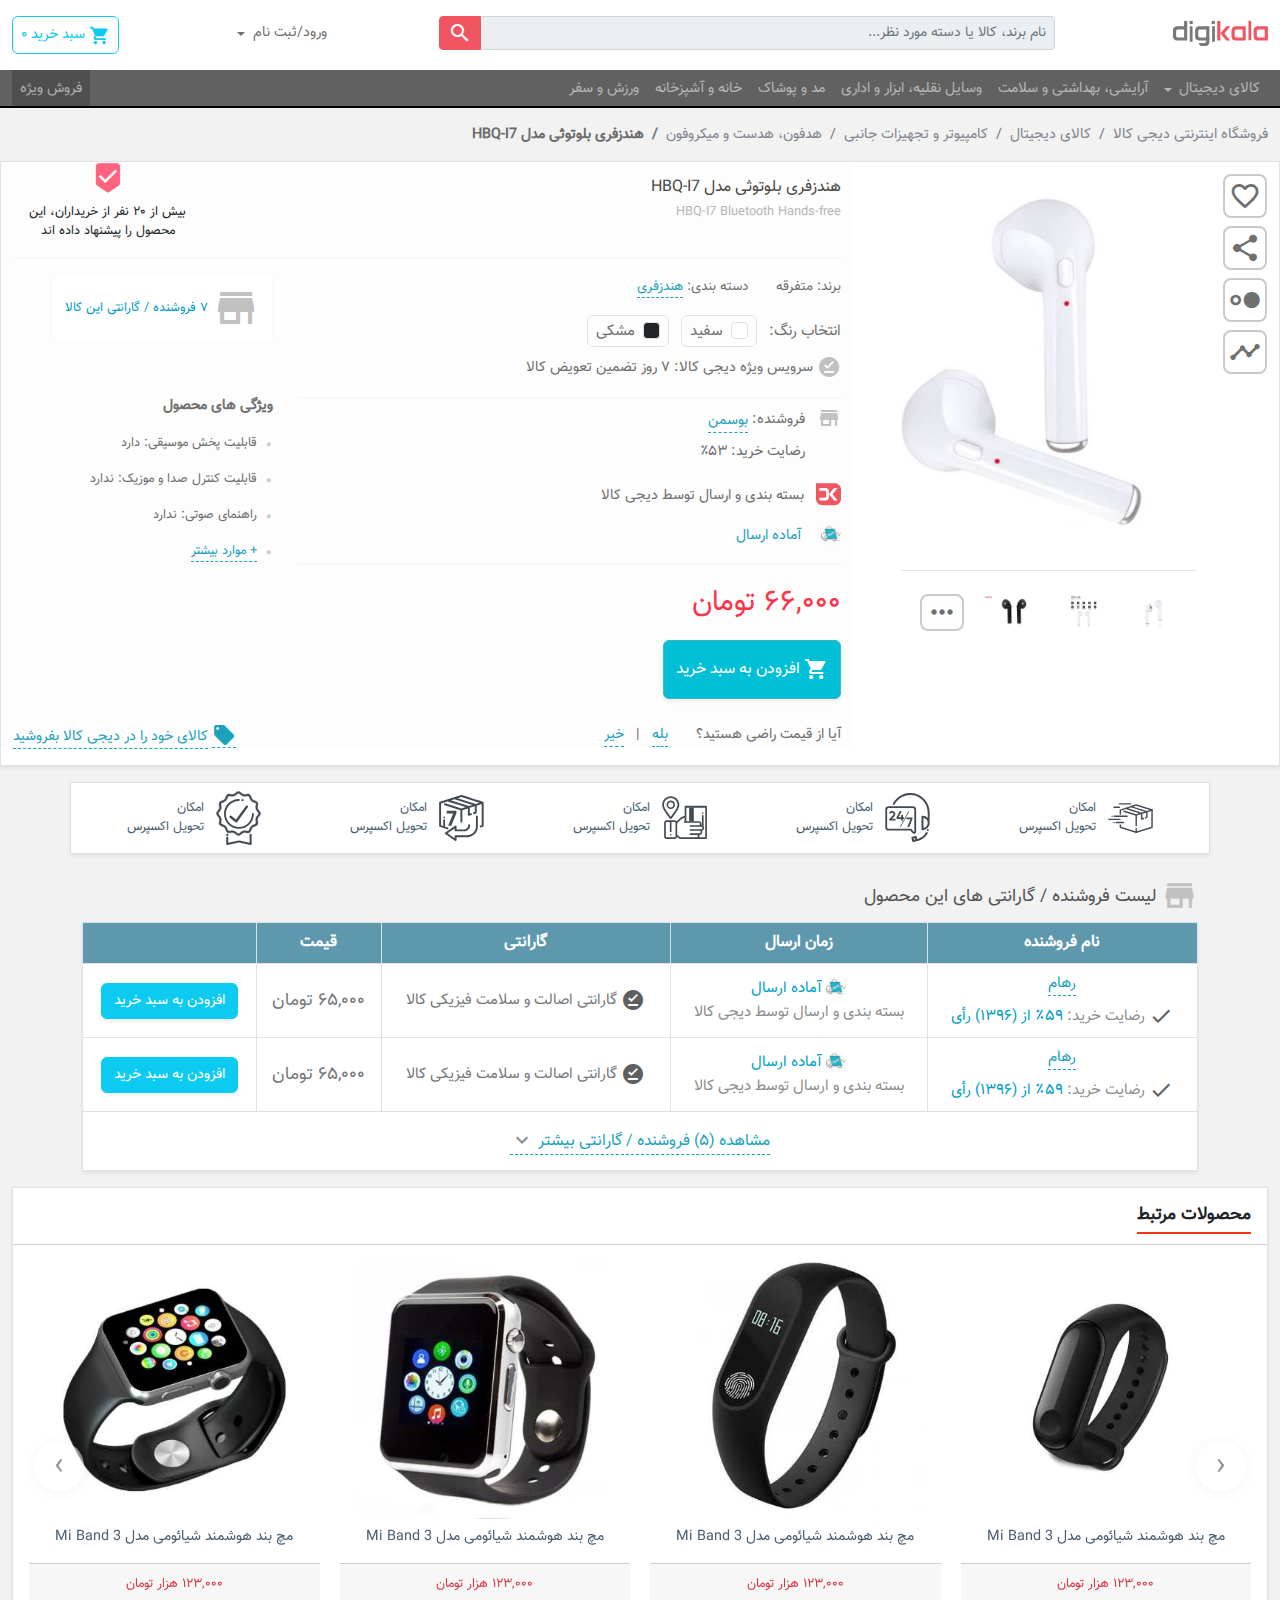
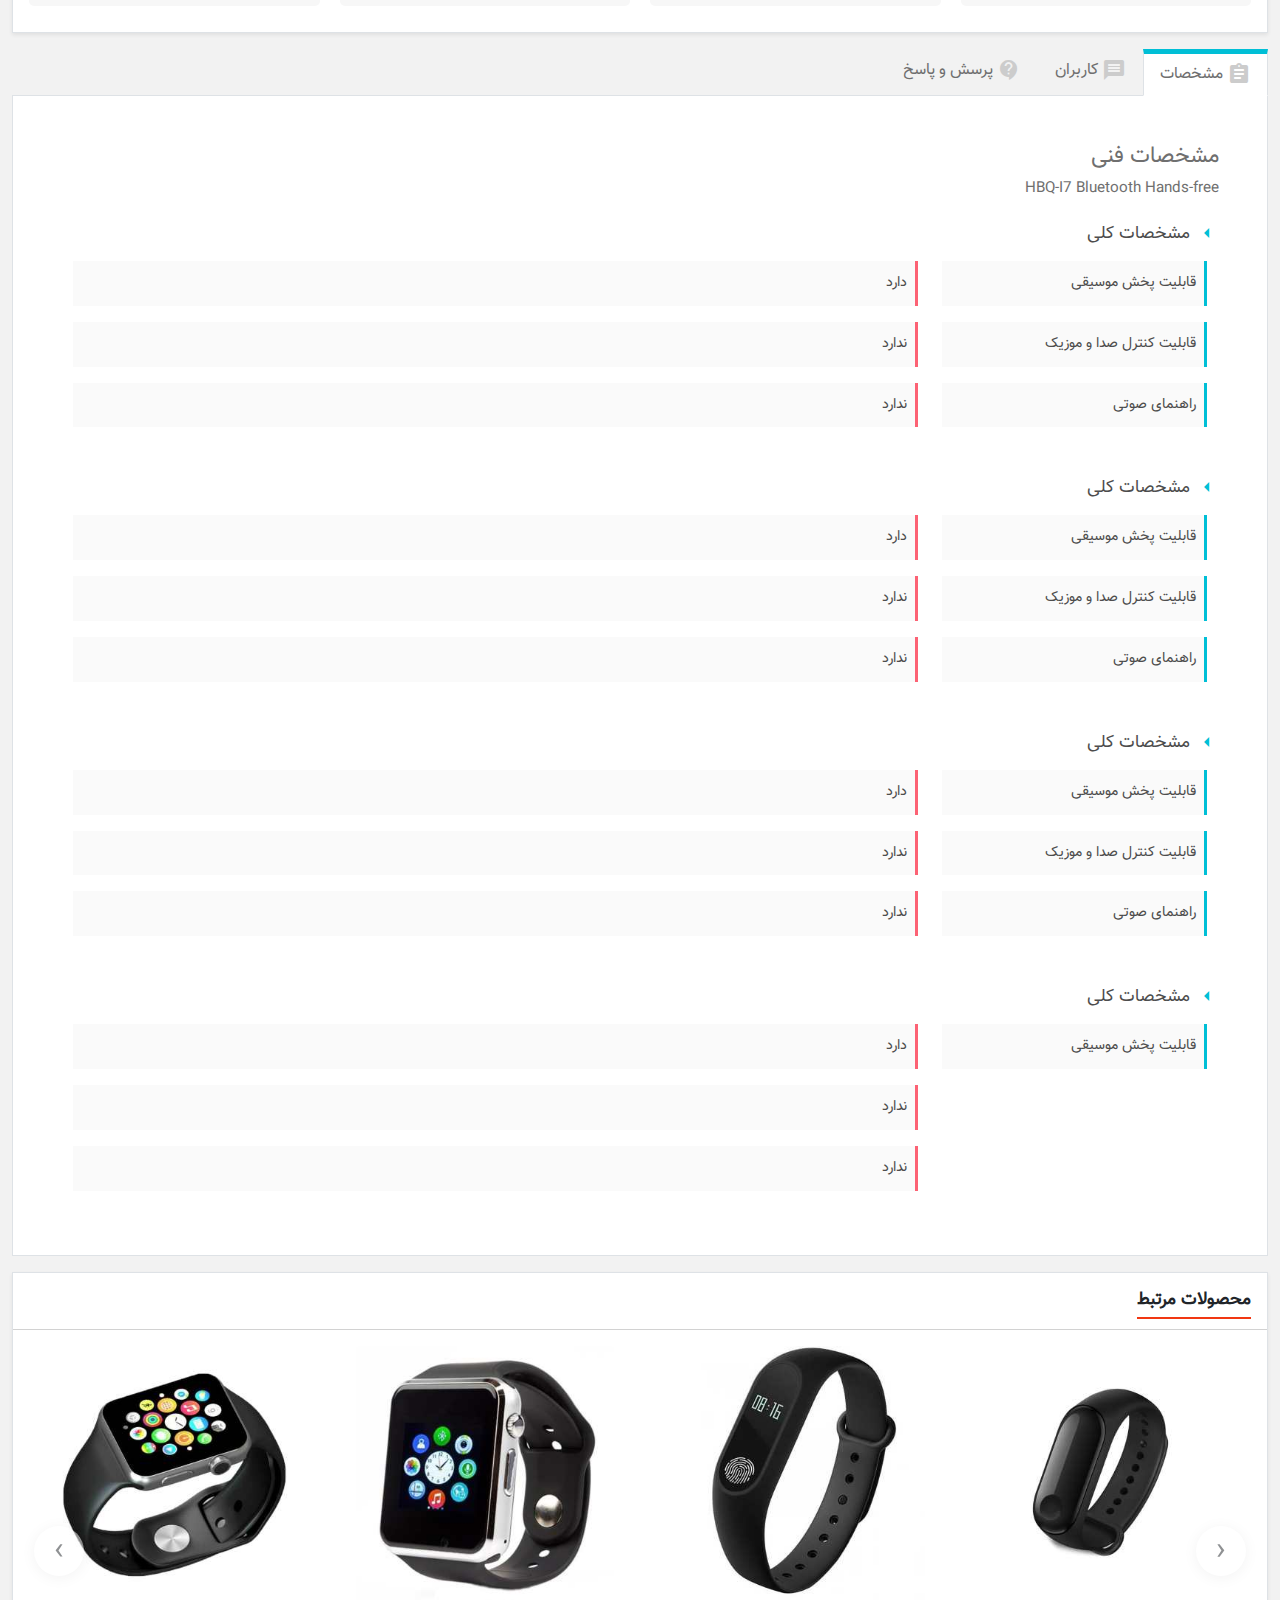
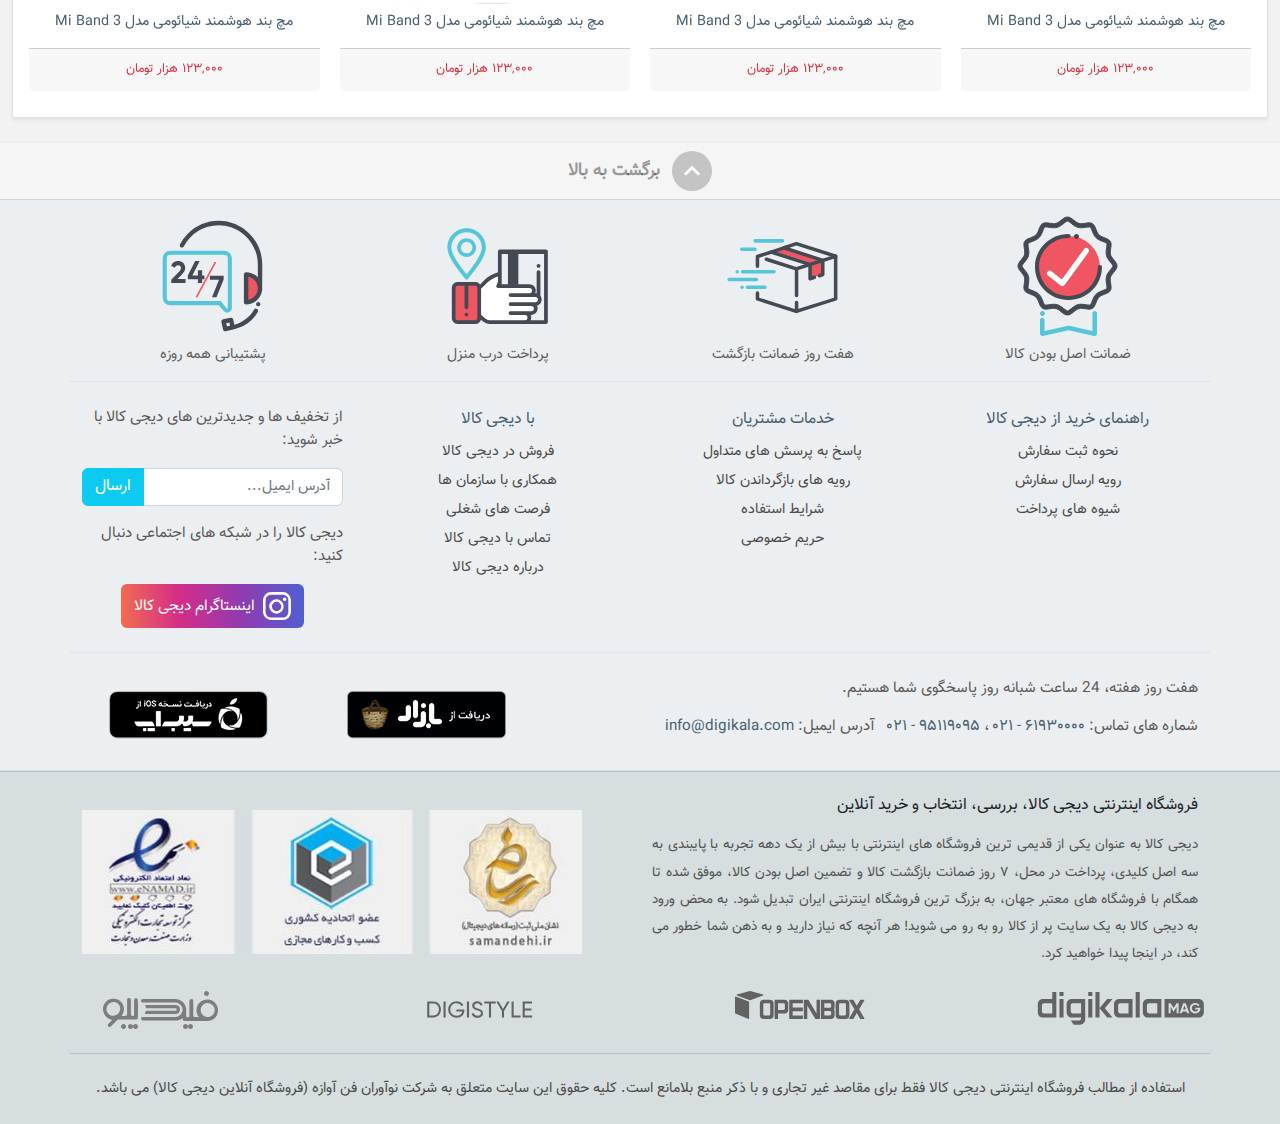
==== commit b18e29f1: "modify somw product.html styles" ====
--- a/product.html
+++ b/product.html
@@ -1433,7 +1433,7 @@
                                             <div class="col-12 col-md-6">
                                                 <span class="date">۲۳ دی ۱۴۰۱</span>
                                             </div>
-                                            <div class="col-12 col-md-6 text-end">
+                                            <div class="col-12 col-md-6 text-center text-md-end">
                                                 <div class="user-usefulness">
                                                     <span class="text-secondary">آیا این نظر برایتان مفید بود؟</span>
                                                     <ul class="list-inline d-inline-block m-0 p-0">
@@ -1494,7 +1494,7 @@
                                         <div class="col-12 col-md-6">
                                             <span class="date">۲۳ دی ۱۴۰۱</span>
                                         </div>
-                                        <div class="col-12 col-md-6 text-end">
+                                        <div class="col-12 col-md-6 text-center text-md-end">
                                             <div class="user-usefulness">
                                                 <span class="text-secondary">آیا این نظر برایتان مفید بود؟</span>
                                                 <ul class="list-inline d-inline-block m-0 p-0">
